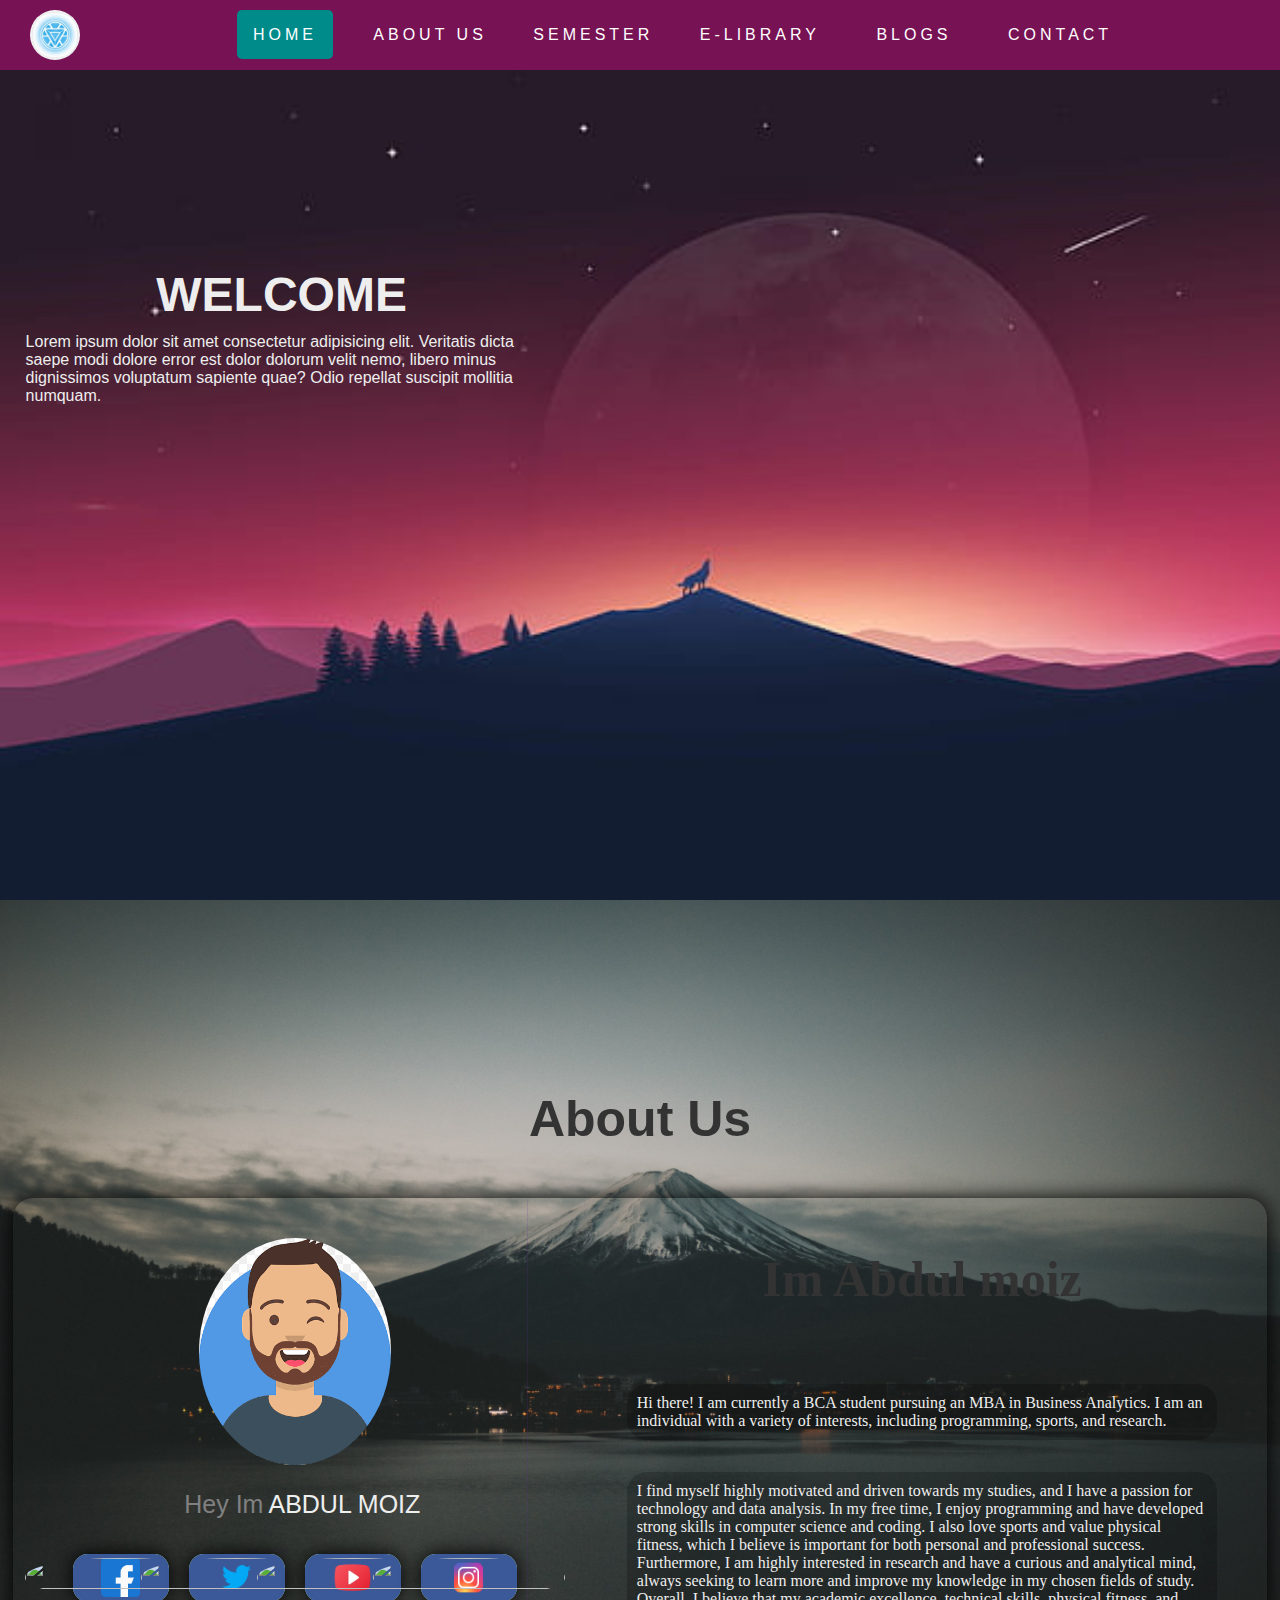
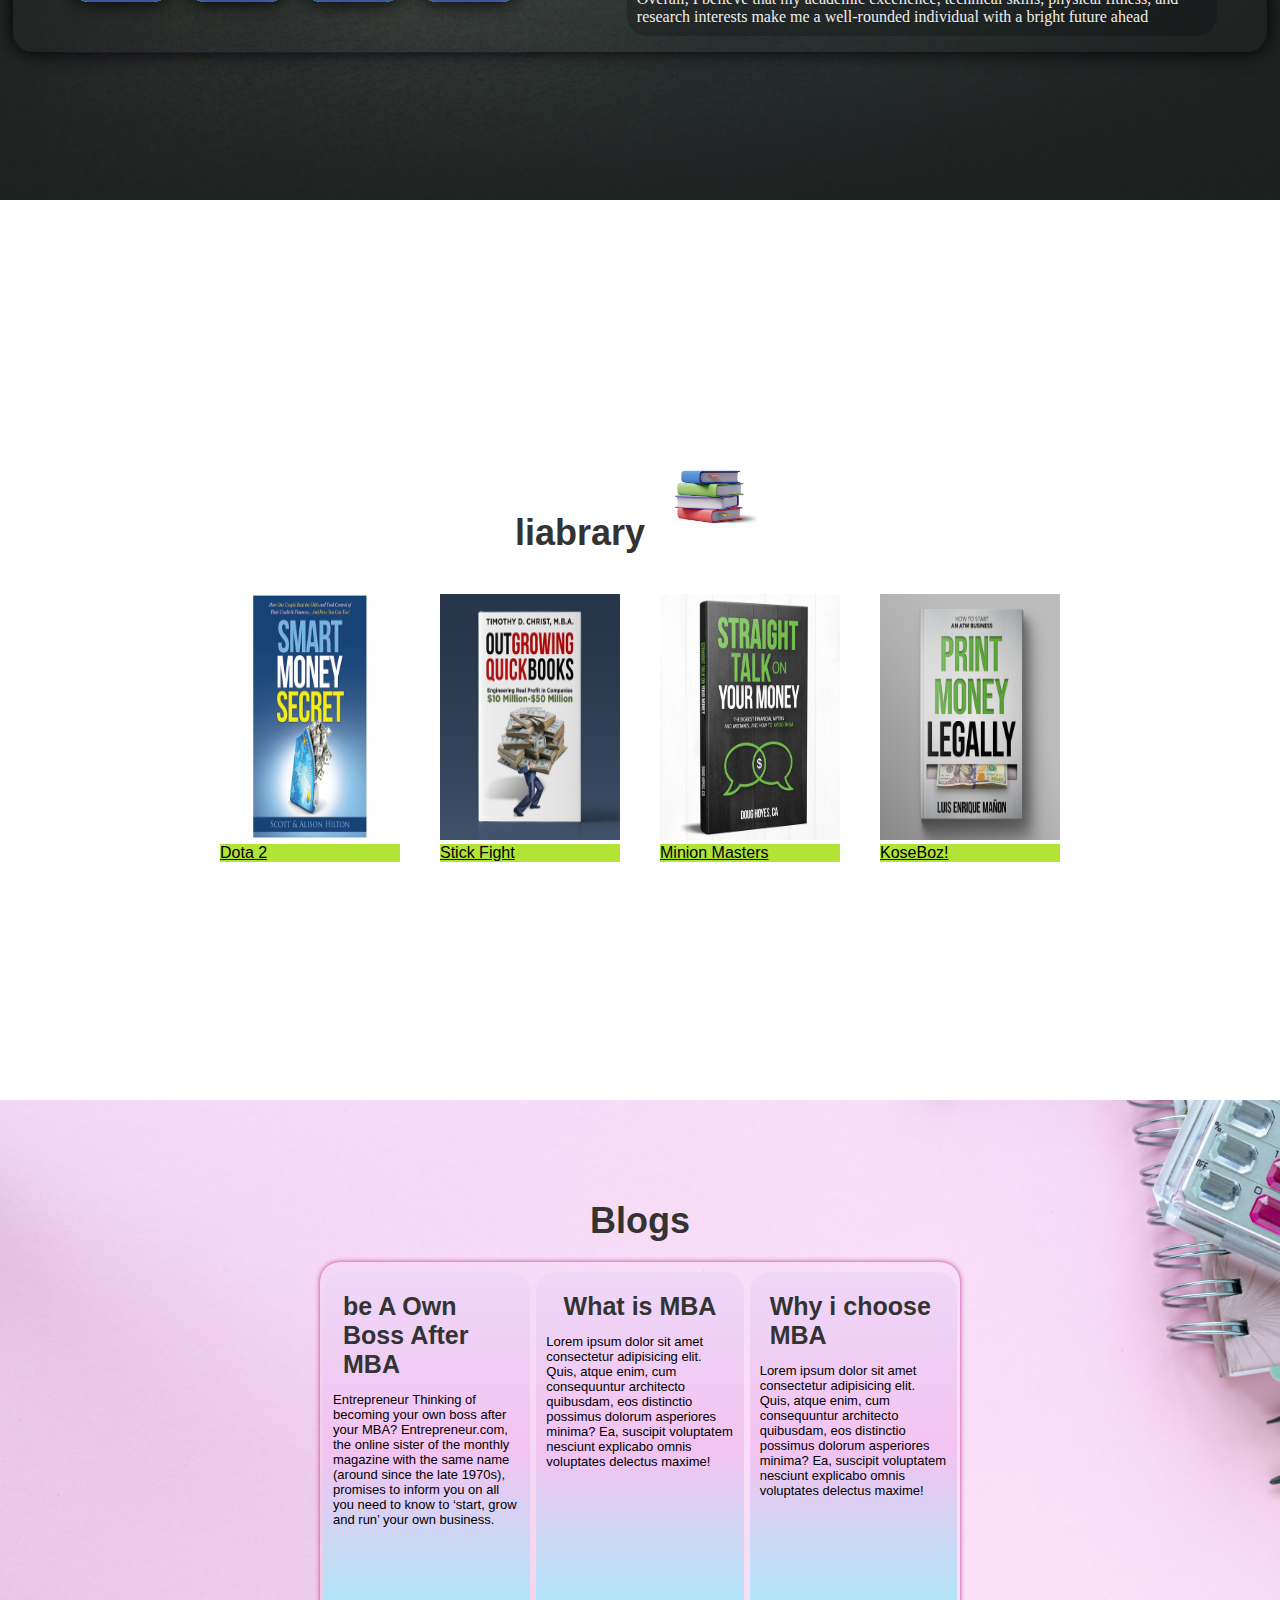
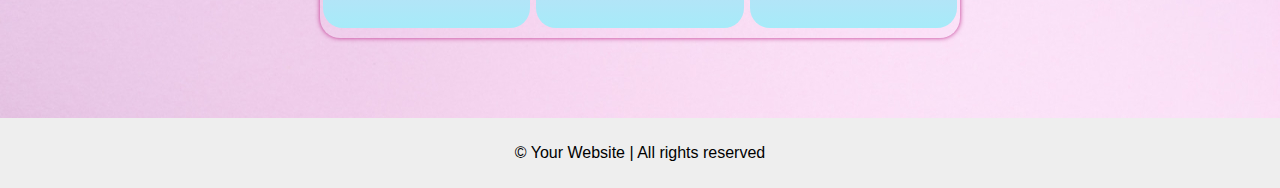
==== index.html @ bbe37904 "Update index.html" ====
<!DOCTYPE html>
<html>

<head>
    <title>Your Website</title>
    <link rel="stylesheet" type="text/css" href="style.css">
    <link rel="stylesheet" href="dropdown.css">
    <link rel="stylesheet" href="contact.css">
    <link rel="stylesheet" type="text/css" href="style.css">
    <!-- <link rel="stylesheet" href="liabrary.css"> -->
    <link href="https://cdn.jsdelivr.net/npm/bootstrap@5.3.0-alpha1/dist/css/bootstrap.min.css" rel="stylesheet"
        integrity="sha384-GLhlTQ8iRABdZLl6O3oVMWSktQOp6b7In1Zl3/Jr59b6EGGoI1aFkw7cmDA6j6gD" crossorigin="anonymous">
    <link rel="stylesheet" href="cards.css">
    <link rel="stylesheet" href="social-icon.css">
    <!-- <link rel="stylesheet" href="blog.css"> -->
</head>

<body>
    <header>
        <div class="logo"> <img src="photos/logo2.jpeg" alt="logo"></div>
        <nav>
            <ul>
                <li class="nav-item">
                    <a href="#home" class="dropbtn" style="background: darkcyan;">Home</a>
                </li>
                </li>
                <li class="nav-item">
                    <a href="#about" class="dropbtn">About us</a>
                </li>
                <div class="dropdown">
                    <a href="semester.html"><button class="dropbtn">Semester</button></a>
                    <div class="dropdown-content">
                        <a href="semester.html#sem-1">Semester 1</a>
                        <a href="semester.html#sem-2">Semester 2</a>
                        <a href="semester.html#sem-3">Semester 3</a>
                    </div>
                </div>

                </li>
                <li class="nav-item">
                    <a href="#my-library" class="dropbtn">E-Library</a>
                </li>
                <li class="nav-item">
                    <a href="#blog" class="dropbtn">Blogs</a>
                </li>
                <li class="nav-item">
                    <a href="contact.html" class="dropbtn">contact</a>
                </li>
            </ul>
        </nav>
    </header>
    <main>
        <section class="box" id="home">
            <div class="home-1">
                <h2>welcome</h2> Lorem ipsum dolor sit amet consectetur adipisicing elit. Veritatis dicta saepe
                modi dolore error est dolor dolorum velit nemo, libero minus dignissimos voluptatum sapiente quae? Odio
                repellat suscipit mollitia numquam.
            </div>
            <div class="home-2"></div>

        </section>
        <section class="box" id="about">
            <h2>About Us</h2>
            <!-- <p>Here you can add all your professional details.</p> -->
            <div class="about-container">
                <div class="about-box1"><img src="photos/user-pic.png" alt="" height="50%">
                    <p class="user-text"><span>Hey Im</span>abdul moiz</p>

                    <div class="icon-container">
                        <!-- social icon-box -->
                        <div class="icon-box">
                            <div class="icon-box-btn">
                                <a href="https://www.facebook.com/Abkingggggg" class="icon-box-1">my-id@123</a>
                                <div class="icon-box-2"><img class="icon i-1" src="facebook.png" height="80%" alt="">
                                </div>
                            </div>
                        </div>
                        <!-- social icon-box end-->

                        <!-- social icon-box -->
                        <div class="icon-box">
                            <div class="icon-box-btn">
                                <a href="" class="icon-box-1">my-id@123</a>
                                <div class="icon-box-2"><img class="icon i-2" src="facebook.png" height="80%" alt="">
                                </div>
                            </div>
                        </div>
                        <!-- social icon-box end-->

                        <!-- social icon-box -->
                        <div class="icon-box">
                            <div class="icon-box-btn">
                                <a href="" class="icon-box-1">my-id@123</a>
                                <div class="icon-box-2"><img class="icon i-3" src="facebook.png" height="80%" alt="">
                                </div>
                            </div>
                        </div>
                        <!-- social icon-box end-->

                        <!-- social icon-box -->
                        <div class="icon-box">
                            <div class="icon-box-btn">
                                <a href="https://instagram.com/ab_king6649?igshid=ZDdkNTZiNTM="
                                    class="icon-box-1">my-id@123</a>
                                <div class="icon-box-2"><img class="icon i-4" src="facebook.png" height="80%" alt="">
                                </div>
                            </div>
                        </div>
                        <!-- social icon-box end-->
                    </div>

                </div>

                <div class="about-box2">
                    <h2>Im Abdul moiz</h2>
                    <p>Hi there! I am currently a BCA student pursuing an MBA in Business Analytics. I am an individual
                        with a variety of interests, including programming, sports, and research. </p>
                    <p>I find myself highly
                        motivated and driven towards my studies, and I have a passion for technology and data analysis.
                        In my free time, I enjoy programming and have developed strong skills in computer science and
                        coding. I also love sports and value physical fitness, which I believe is important for both
                        personal and professional success. Furthermore, I am highly interested in research and have a
                        curious and analytical mind, always seeking to learn more and improve my knowledge in my chosen
                        fields of study. Overall, I believe that my academic excellence, technical skills, physical
                        fitness, and research interests make me a well-rounded individual with a bright future ahead</p>
                </div>
            </div>
        </section>

        <!-- <section class="box" id="semester"> -->
        <!-- <h2>Semester</h2> -->
        <!-- cards    -->
        <section id="my-library">

            <div class="wrapper-card">

                <h2><strong>liabrary<span><img src="photos/book-logo.png" alt="" height="100px"></span></strong></h2>

                <div class="cards">

                    <figure class="card">

                        <a href="http://"><img src="books/4.jpeg" />

                            <figcaption>Dota 2</figcaption>

                    </figure>
                    </a>
                    <figure class="card">

                        <a href="http://"><img src="books/3.jpeg" />

                            <figcaption>Stick Fight</figcaption>

                    </figure>
                    </a>
                    <figure class="card">

                        <a href="http://"><img src="books/5.jpeg" />

                            <figcaption>Minion Masters</figcaption>

                    </figure>
                    </a>
                    <figure class="card">

                        <a href="http://"><img src="books/6.jpeg" />

                            <figcaption>KoseBoz!</figcaption>

                    </figure>
                    </a>
                </div>
        </section>

        <!-- <h2><strong>What's new?</strong></h2>
  
    <div class="news">
  
      <figure class="article">
  
        <img src="https://www.linkpicture.com/q/news1_1.jpg" />
  
        <figcaption>
  
          <h3>New Item</h3>
  
          <p>
  
            In today’s update, two heads are better than one, and three heads are better than that, as the all-new Flockheart’s Gamble Arcana item for Ogre Magi makes its grand debut.
  
          </p>
  
        </figcaption>
  
      </figure>
  
      <figure class="article">
  
        <img src="https://www.linkpicture.com/q/news2.png" />
  
        <figcaption>
  
          <h3>Update</h3>
  
          <p>
  
            Just in time for Lunar New Year and the Rat’s time in the cyclical place of honor, the Treasure of Unbound Majesty is now available.
  
          </p>
  
        </figcaption>
  
      </figure>
  
    </div> -->

        <!-- </div> -->

        <!-- cards end   -->
        <!-- </section> -->



        <!--         
        <section class="box-2">
            <h2 id="book-page">---</h2>
            <h2>E-Library</h2>
            <P>Lorem ipsum dolor sit, amet consectetur adipisicing elit. Provident commodi veritatis nam quo optio
                explicabo alias nulla vitae suscipit exercitationem accusamus aperiam tempora, aliquid assumenda
                beatae
                a id mollitia at.</P>
            <div class="my-book-big-container">
                <div class="my-book-container">
                    <a class="my-book b-1 " class="book-dwnld"
                        href="http://collegecirculars.unipune.ac.in/sites/documents/Syllabus2022/MBA%202019%20Pattern%20Syllabus_Revised_10112022.pdf"></a>
                    <a class="my-book b-2 " class="book-dwnld"
                        href="http://exam.unipune.ac.in/Pages/PreviousQuestionPapers.html"></a>
                    <div class="my-book "><a class="book-dwnld">view </a>two</div>
                    <div class="my-book ">three</div>

                </div>
            </div>
        </section>-->
        <section id="blog">
            <h2 class="blog-heading">Blogs</h2>
    
                <!-- new blog start -->


                <div class="blog-box-cont">
                    <div class="blog-box">
                        <h2>be A Own Boss After MBA</h2>
                        <p> Entrepreneur Thinking of becoming your own boss after your MBA? Entrepreneur.com, the online
                            sister of
                            the monthly magazine with the same name (around since the late 1970s), promises to inform
                            you on all you
                            need to know to ‘start, grow and run’ your own business.
                            <span class="read-more"> The California-based publishing group focuses on SMEs all around
                                the world, and
                                its blog also includes contests, videos, and spin-offs of the stories published in the
                                magazine
                            </span>
                        </p>
                    </div>
                    <div class="blog-box"><h2>What is MBA</h2>
                        <p>Lorem ipsum dolor sit amet consectetur adipisicing elit. Quis, atque enim, cum consequuntur
                            architecto
                            quibusdam, eos distinctio possimus dolorum asperiores minima? Ea, suscipit voluptatem
                            nesciunt explicabo
                            omnis voluptates delectus maxime!</p>
                    </div>
                    <div class="blog-box">
                        <h2>Why i choose MBA</h2>
                        <p>Lorem ipsum dolor sit amet consectetur adipisicing elit. Quis, atque enim, cum consequuntur
                            architecto
                            quibusdam, eos distinctio possimus dolorum asperiores minima? Ea, suscipit voluptatem
                            nesciunt explicabo
                            omnis voluptates delectus maxime!</p>
                    </div>

                </div>
                <!-- new blog end -->
            </div>
            <!-- </div> -->
        </section>


    </main>

    <!-- contact page -->


    <!-- <div class="h-f-body">
        <hr>
        <form class="form">
            <h2>CONTACT US</h2>
            <p class="form-p" type="Name:"><input placeholder="Write your name here.."></input></p>
            <p class="form-p" type="Email:"><input placeholder="Let us know how to contact you back.."></input></p>
            <p class="form-p" type="Message:"><input placeholder="What would you like to tell us.."></input></p>
            <p class="form-p" type="Location:"><input placeholder="Mention your location "></input></p>

            <button>Send Message</button>
            <div>
                <span class="fa fa-phone"></span>001 1023 567
                <span class="fa fa-envelope-o"></span> contact@company.com
            </div> 
        </form>
    </div> -->


    <!-- contact page end  -->
    <footer>
        <p>&copy; Your Website | All rights reserved</p>
    </footer>

    <script src="https://cdn.jsdelivr.net/npm/bootstrap@5.3.0-alpha1/dist/js/bootstrap.bundle.min.js"
        integrity="sha384-w76AqPfDkMBDXo30jS1Sgez6pr3x5MlQ1ZAGC+nuZB+EYdgRZgiwxhTBTkF7CXvN"
        crossorigin="anonymous"></script>

    <script>

        var body = document.getElementsByTagName('header')[0];
        body.style.backgroundColor = '#771254';

        // trigger this function every time the user scrolls
        window.onscroll = function (event) {
            var scroll = window.pageYOffset;
            if (scroll < 300) {
                // light red-orange
                body.style.backgroundColor = '#771254';
            }
            else if (scroll >= 300 && scroll < 500) {
                // dark red-orange
                body.style.backgroundColor = '#952258';
            }
            // else if (scroll > 400) { 
            //     // dark yellow-orange
            //     body.style.backgroundColor = 'yellow'; }
            // }
            // else if (scroll >= 300 && scroll < 500) {
            // yellow
            // body.style.backgroundColor = 'yellow';
            // } else if (scroll >= 600 && scroll < 1200) {
            //     // blue
            //     body.style.backgroundColor = 'blue';
            // } else if (scroll >= 1200 && scroll < 1800) {
            //     // orange
            //     body.style.backgroundColor = 'orange';
            // } else if (scroll >= 1800 && scroll < 3000) {
            //     // red
            //     body.style.backgroundColor = 'red';
            // } 
            else {
                // purple
                body.style.backgroundColor = 'purple';
            }
        }
    </script>
</body>

</html>
---- style.css ----
*{
    /* background: rgb(38, 39, 52); */
    /* color: white; */
}
body {
	margin: 0;
	padding: 0;
	font-family: Arial, sans-serif;
}
html{
    scroll-behavior: smooth;
}

header {
    display: flex;
	/* background-color: rgb(76, 15, 117); */
	color: #fff;
	padding: 10px;
	position: fixed;
	top: 0;
	left: 0;
	right: 0;
    justify-content: center;
    align-items: center;
    height: auto;
    /* box-shadow: 0px 4px 5px rgb(76, 15, 117); */
    z-index: 10;
    
}
.logo{ 
/* padding-left: -90%; */
/* padding-right: 20%; */
   height: 50px;
   position: absolute;
   left: 30px;
   /* justify-self: center; */
   /* align-self: flex-start; */
   display: flex;
   /* border-radius: 100%; */
   /* border: #333 2px solid; */
}
.logo img{
    border-radius: 100%;
    border-radius: 50%;
    transition: .3s;
}
.logo img:hover{
    border-radius: 50%;
    /* border: 1px black solid; */
    box-shadow: 0 0 15px 2px rgb(119, 218, 251);    
}
nav{
    /* height: 50px; */
    margin-left: 85px;
}

nav ul {
	list-style: none;
	margin: 0;
	padding: 0;
}

nav ul li {
	display: inline-block;
	margin: 10px;
}

nav ul li a {
    text-transform: uppercase;
    /* word-spacing: 20px; */
    letter-spacing: 4px;
	color: #fff;
	text-decoration: none;
}
nav ul li a:hover{
   background-color: green; 
}
.dropdown-menu.show {
  display: flex;
  flex-direction: column;
}
.nav-link,.dropdown-toggle{
    background: #fff;
    background-color: #eee;
}
main {
	/* margin: 150px 10px; */
} 
#home{
    /* background:linear-gradient(rgb(76, 15, 117),white,white); */
    background-image: url("photos/bg-5.jpg");
    background-repeat: no-repeat;
    background-size:cover;
    color: #eee;
    display: grid;
    
}
#home h2{
    font-size: 300%;
    font-weight: bolder;
    font-family: 'Trebuchet MS', 'Lucida Sans Unicode', 'Lucida Grande', 'Lucida Sans', Arial, sans-serif;
    text-transform: uppercase;
    
    color: #eee;
    margin-bottom: 2%;
    margin-top: 20%;
}
.home-1,.home-2{
width: 40%;
margin: 2%;
}


section h2 {
	font-size: 36px;
	color: #333;
	margin-bottom: 20px;
    display: flex;
    justify-content: center;
}



.h-f-body{
    background: rgb(33, 117, 196);
    display: flex;
    height: 100vh;
    width: auto;
    align-items: center;
    align-content: center;
}

.box{
    height: 100vh;
    width: auto;
    display: flex;
    flex-direction: column;
    align-items: center;
    justify-content: center;
}
#my-library{
    display: flex;
    justify-content: center;
    align-items: center;
    width: 100%;
    height: 100vh;
    /* background-color: palegreen; */
   
}
.books-container{
    display: grid;
    border: 5px solid black;
  width: 50%;
  height: 50%;
}
.card-img-top{
height: 50px;
width: 50px;
}
.my-blog-container{
    display: grid;
    /* grid-template-columns: repeat(auto-fill,minmax(100px,1fr)); */
    grid-template-columns: 1fr 1fr;
}

#about{
    background: url("photos/bg-7.jpg");
 background-size: cover;
}
#about h2{
    font-size: 50px;
    margin-bottom: 50px;

}
.about-container{
    /* background: url("photos/bg-7.jpg"); */
    display: flex;
    /* border: 2px solid black; */
    /* height: 50vh; */
    width: 98%;
    border-radius: 20px;
    box-shadow: 0 0 20px black;
}
.about-box1,.about-box2{
    /* border: #3c0648 solid 2px; */
    margin: 0 50px;
    width: 90%;
    /* height: 100%; */
    justify-content: center;
    align-items: center;
    display: flex;
}
.about-box1{
    /* border: #3c0648 solid 2px; */
    width: 50%;
    /* height: 100%; */
    box-shadow: 1px 1px 1px -1px rebeccapurple;
    align-items: center;
    flex-direction: column;
}
.about-box1 p{
    color: #eee;
    text-transform: uppercase;
}
.about-box1 p span{
    text-transform: capitalize;
    color: grey;
}
.about-box2{
    flex-direction: column;
    color: #eee;

}
.about-box2 h2 , .about-box2 p{
    display: flex;
    justify-content: center;
    align-items: center;
    padding: 10px;
    font-family:Georgia, 'Times New Roman', Times, serif ;
}
.about-box2 p{
    background: rgb(0, 0, 0,.2);
    border-radius: 20px;
}
.about-box1 img{
    border-radius: 50%;
    /* height: 15rem; */
    width: 12rem; 
}
.wrapper-card{
    display: block;
}
.cards{
    display: flex;
}
/* .card img{
    height: 20rem;
} */


.user-text{
    font-size: 25px;
}


/* new blog start */        /* new blog start */    /* new blog start */


#blog{
    display: flex;
    /* justify-content: center; */
    align-items: center;
    /* border: 2px black solid;  */
    flex-direction: column;
    padding-bottom: 5rem;
    background: url("photos/bg-9.jpg");
    
}
.blog-heading{
    margin-top: 100px;
}
.blog-box-cont {
    display: flex;
    justify-content: center;
    width:50%;
    align-items: center;
    /* border: 2px solid black; */
    /* background-color: #a6ebf9; */
    border-radius: 20px;
    box-shadow: rgb(192, 49, 142) 0 0 5px;
}

.blog-box {

    padding: 10px;
    margin: 10px 3px;
    /* border: 2px black solid; */
    /* background; red; */
    width: 15rem;
    height: 21rem;
    transition: .5s;
    background: rgb(228, 188, 244);
    border-radius: 20px;
    background: linear-gradient(#eed8f8,#f3c3f1,#a6ebf9);
}
.blog-box:hover {
    width: 25rem;
    background: linear-gradient(#a6ebf9,#eed8f8,#f3c3f1);

}
.read-more {
    /* display: none; */
    transition: ease-in;
    transition-property:color,font-size, opacity;
    transition-duration: .5s , 0s;
    font-size: small;
    color: aliceblue;
    opacity: 0;
}



.blog-box:hover .read-more {
    display: inline-block;
    /* font-size: small; */
    color: black;
    opacity: 1;

}
.blog-box h2{
    margin: 10px;
    font-size: 25px;
    font-weight: 600;
}
.blog-box p{
    font-size:small;
}

/* new blog end */

footer {
	background-color: #eee;
	padding: 10px;
	text-align: center;
}
---- dropdown.css ----
/* Dropdown Button */
 .dropbtn {
    background-color: transparent;
    color: white;
    padding: 16px;
    font-size: 16px;
    border: none;
    border-radius: 5px;
    letter-spacing: 4px;
    text-transform: uppercase;
  }
  
  /* The container <div> - needed to position the dropdown content */
  .dropdown {
    position: relative;
    display: inline-block;
  }
  
  /* Dropdown Content (Hidden by Default) */
  .dropdown-content {
    display: none;
    position: absolute;
    background-color: #f1f1f1;
    min-width: 160px;
    box-shadow: 0px 8px 16px 0px rgba(0,0,0,0.2);
    z-index: 1;
  }
  
  /* Links inside the dropdown */
  .dropdown-content a {
    color: black;
    padding: 12px 16px;
    text-decoration: none;
    display: block;
  }
  
  /* Change color of dropdown links on hover */
  .dropdown-content a:hover {background-color: #ddd;}
  
  /* Show the dropdown menu on hover */
  .dropdown:hover .dropdown-content {display: block;}
  
  /* Change the background color of the dropdown button when the dropdown content is shown */
  .dropdown:hover .dropbtn {background-color: #3e8e41;}
---- contact.css ----
header{
    background-color: rgb(98, 65, 181);
}
.form-body {
    /* background: #59ABE3; */
    background: url("photos/bg-8.jpg");
    margin: 0;
    background-size: cover;
}


.form {
    display: flex;
    flex-direction: column;
    width: 60%;
    height: 500px;
    background: hsl(0, 0%, 90%,50%);
    border-radius: 8px;
    box-shadow: 0 0 40px -10px #000;
    margin: calc(50vh - 220px) auto;

    padding: 20px 30px;
    max-width: calc(100vw - 40px);
    box-sizing: border-box;
    font-family: 'Montserrat', sans-serif;
    position: static;
    /* align-items: center; */
    /* justify-content: center; */
    /* align-content: center; */
    margin: 10% auto;
}

.form-h2 {
    margin: 10px 0;
    padding-bottom: 10px;
    width: 180px;
    color: #78788c;
    border-bottom: 3px solid #78788c;
    justify-self: center;
    align-self: center;
}
.form p{
    margin: 0;
}

input {
    width: 100%;
    padding: 10px;
    box-sizing: border-box;
    background: none;
    outline: none;
    resize: none;
    border: 0;
    font-family: 'Montserrat', sans-serif;
    transition: all .3s;
    border-bottom: 2px solid #bebed2
}

input:focus {
    border-bottom: 2px solid #78788c
}

.form-p:before {
    content: attr(type);
    display: block;
    margin: 28px 0 0;
    font-size: 14px;
    color: #5a5a5a
}

.send-btn {
    float: right;
    padding: 8px 12px;
    margin: 8px 0 0;
    font-family: 'Montserrat', sans-serif;
    border: 2px solid #78788c;
    background: 0;
    color: #5a5a6e;
    cursor: pointer;
    transition: all .3s
}

.send-btn:hover {
    background: #78788c;
    color: #fff
}

.form-div {
    content: 'Hi';
    position: absolute;
    bottom: -15px;
    right: -20px;
    background: #50505a;
    color: #fff;
    width: 320px;
    padding: 16px 4px 16px 0;
    border-radius: 6px;
    font-size: 13px;
    box-shadow: 10px 10px 40px -14px #000;
   
}

span {
    margin: 0 5px 0 15px
}

.cnt-nav{
    margin: 10px; 
    border-radius: 0;
    animation: curve .6s;
}

@keyframes curve{
   0%{ border-radius: 0px; margin: 0;}
   20%{ border-radius: 10px;  margin: 2; }
   50%{ border-radius: 20px;  margin: 5; }
   80%{ border-radius: 30px;  margin: 8; }
   100%{ border-radius: 50px;  margin: 10;}
}
---- style.css ----
*{
    /* background: rgb(38, 39, 52); */
    /* color: white; */
}
body {
	margin: 0;
	padding: 0;
	font-family: Arial, sans-serif;
}
html{
    scroll-behavior: smooth;
}

header {
    display: flex;
	/* background-color: rgb(76, 15, 117); */
	color: #fff;
	padding: 10px;
	position: fixed;
	top: 0;
	left: 0;
	right: 0;
    justify-content: center;
    align-items: center;
    height: auto;
    /* box-shadow: 0px 4px 5px rgb(76, 15, 117); */
    z-index: 10;
    
}
.logo{ 
/* padding-left: -90%; */
/* padding-right: 20%; */
   height: 50px;
   position: absolute;
   left: 30px;
   /* justify-self: center; */
   /* align-self: flex-start; */
   display: flex;
   /* border-radius: 100%; */
   /* border: #333 2px solid; */
}
.logo img{
    border-radius: 100%;
    border-radius: 50%;
    transition: .3s;
}
.logo img:hover{
    border-radius: 50%;
    /* border: 1px black solid; */
    box-shadow: 0 0 15px 2px rgb(119, 218, 251);    
}
nav{
    /* height: 50px; */
    margin-left: 85px;
}

nav ul {
	list-style: none;
	margin: 0;
	padding: 0;
}

nav ul li {
	display: inline-block;
	margin: 10px;
}

nav ul li a {
    text-transform: uppercase;
    /* word-spacing: 20px; */
    letter-spacing: 4px;
	color: #fff;
	text-decoration: none;
}
nav ul li a:hover{
   background-color: green; 
}
.dropdown-menu.show {
  display: flex;
  flex-direction: column;
}
.nav-link,.dropdown-toggle{
    background: #fff;
    background-color: #eee;
}
main {
	/* margin: 150px 10px; */
} 
#home{
    /* background:linear-gradient(rgb(76, 15, 117),white,white); */
    background-image: url("photos/bg-5.jpg");
    background-repeat: no-repeat;
    background-size:cover;
    color: #eee;
    display: grid;
    
}
#home h2{
    font-size: 300%;
    font-weight: bolder;
    font-family: 'Trebuchet MS', 'Lucida Sans Unicode', 'Lucida Grande', 'Lucida Sans', Arial, sans-serif;
    text-transform: uppercase;
    
    color: #eee;
    margin-bottom: 2%;
    margin-top: 20%;
}
.home-1,.home-2{
width: 40%;
margin: 2%;
}


section h2 {
	font-size: 36px;
	color: #333;
	margin-bottom: 20px;
    display: flex;
    justify-content: center;
}



.h-f-body{
    background: rgb(33, 117, 196);
    display: flex;
    height: 100vh;
    width: auto;
    align-items: center;
    align-content: center;
}

.box{
    height: 100vh;
    width: auto;
    display: flex;
    flex-direction: column;
    align-items: center;
    justify-content: center;
}
#my-library{
    display: flex;
    justify-content: center;
    align-items: center;
    width: 100%;
    height: 100vh;
    /* background-color: palegreen; */
   
}
.books-container{
    display: grid;
    border: 5px solid black;
  width: 50%;
  height: 50%;
}
.card-img-top{
height: 50px;
width: 50px;
}
.my-blog-container{
    display: grid;
    /* grid-template-columns: repeat(auto-fill,minmax(100px,1fr)); */
    grid-template-columns: 1fr 1fr;
}

#about{
    background: url("photos/bg-7.jpg");
 background-size: cover;
}
#about h2{
    font-size: 50px;
    margin-bottom: 50px;

}
.about-container{
    /* background: url("photos/bg-7.jpg"); */
    display: flex;
    /* border: 2px solid black; */
    /* height: 50vh; */
    width: 98%;
    border-radius: 20px;
    box-shadow: 0 0 20px black;
}
.about-box1,.about-box2{
    /* border: #3c0648 solid 2px; */
    margin: 0 50px;
    width: 90%;
    /* height: 100%; */
    justify-content: center;
    align-items: center;
    display: flex;
}
.about-box1{
    /* border: #3c0648 solid 2px; */
    width: 50%;
    /* height: 100%; */
    box-shadow: 1px 1px 1px -1px rebeccapurple;
    align-items: center;
    flex-direction: column;
}
.about-box1 p{
    color: #eee;
    text-transform: uppercase;
}
.about-box1 p span{
    text-transform: capitalize;
    color: grey;
}
.about-box2{
    flex-direction: column;
    color: #eee;

}
.about-box2 h2 , .about-box2 p{
    display: flex;
    justify-content: center;
    align-items: center;
    padding: 10px;
    font-family:Georgia, 'Times New Roman', Times, serif ;
}
.about-box2 p{
    background: rgb(0, 0, 0,.2);
    border-radius: 20px;
}
.about-box1 img{
    border-radius: 50%;
    /* height: 15rem; */
    width: 12rem; 
}
.wrapper-card{
    display: block;
}
.cards{
    display: flex;
}
/* .card img{
    height: 20rem;
} */


.user-text{
    font-size: 25px;
}


/* new blog start */        /* new blog start */    /* new blog start */


#blog{
    display: flex;
    /* justify-content: center; */
    align-items: center;
    /* border: 2px black solid;  */
    flex-direction: column;
    padding-bottom: 5rem;
    background: url("photos/bg-9.jpg");
    
}
.blog-heading{
    margin-top: 100px;
}
.blog-box-cont {
    display: flex;
    justify-content: center;
    width:50%;
    align-items: center;
    /* border: 2px solid black; */
    /* background-color: #a6ebf9; */
    border-radius: 20px;
    box-shadow: rgb(192, 49, 142) 0 0 5px;
}

.blog-box {

    padding: 10px;
    margin: 10px 3px;
    /* border: 2px black solid; */
    /* background; red; */
    width: 15rem;
    height: 21rem;
    transition: .5s;
    background: rgb(228, 188, 244);
    border-radius: 20px;
    background: linear-gradient(#eed8f8,#f3c3f1,#a6ebf9);
}
.blog-box:hover {
    width: 25rem;
    background: linear-gradient(#a6ebf9,#eed8f8,#f3c3f1);

}
.read-more {
    /* display: none; */
    transition: ease-in;
    transition-property:color,font-size, opacity;
    transition-duration: .5s , 0s;
    font-size: small;
    color: aliceblue;
    opacity: 0;
}



.blog-box:hover .read-more {
    display: inline-block;
    /* font-size: small; */
    color: black;
    opacity: 1;

}
.blog-box h2{
    margin: 10px;
    font-size: 25px;
    font-weight: 600;
}
.blog-box p{
    font-size:small;
}

/* new blog end */

footer {
	background-color: #eee;
	padding: 10px;
	text-align: center;
}
---- cards.css ----
.card {
    @extends: .rel;
    margin: 20px;
    width: 180px;
    height: 270px;
    overflow: hidden;
    box-shadow: 0 5px 10px rgba(#000, .8);
    transform-origin: center top;
    transform-style: preserve-3d;
    transform: translateZ(0);
    /* transition: .3s; */
}


figcaption {
    opacity: 1;
    /* transform: none; */
    /* height: 2px; */
    background-color: #b2e337;
    color: #000;
    bottom: 0;
    position: relative;
}

h3 {
    color: #3792e3;
    font-size: 16px;
    margin-bottom: 0;
    font-weight: bold;
}
.card{
        @extends: .rel;
        margin: 20px;
        width: 180px;
        height: 270px;
        overflow: hidden;
        box-shadow: 0 5px 10px rgba( #000, .8 );
        transform-origin: center top;
        transform-style: preserve-3d;
        transform :translateZ( 0 );
        transition: .3s;
        display: grid;
}
        .card img{
            width: 100%;
            min-height: 91%;
            background-size: 100px;
        }
        .card:hover{
            width: 185px;
            min-height: 91%;
            transform: translateY(-10px);
            box-shadow: #000 0 10px 15px 1px;
        }

        .cards{
            display: flex;
            flex-wrap: wrap;
            transition:flex 2s ease-in-out;
            justify-content: center;
        }
.wrapper-card{
    flex-direction: column;
    display: flex;
    justify-content: center;

}
.wrapper-card h2{
    justify-content: center;
    display: flex;
}
---- social-icon.css ----
.icon-box {
    margin: 10px;
    border-radius: 20px;
    /* border: red 2px solid; */
    display: flex;
    flex-direction: row;
    justify-content: center;
    align-items: center;
}

.icon-box-btn {
    position: relative;
    /* border: 2px orange solid; */
    width: 6rem;
    height: 3rem;
    /* background: orange; */
    z-index: 1;

}

.icon-box-1 {
    position: absolute;
    /* border: 2px yellowgreen solid; */
    background: rgb(187, 239, 165);
    height: 3rem;
    width: 6rem;
    /* z-index: 10; */
    color: rgb(0, 0, 0);
    box-shadow: 0px 0 20px black;
    text-align: center;
    text-decoration-color: rgb(244, 251, 255);
}

.icon-box-2 {
    display: flex;
    border-radius: 2px;
    position: absolute;
    height: 3rem;
    width: 6rem;
    /* border: 2px purple solid; */
    background: #3b5998;
    transition:.3s;
    justify-content: center;
    align-items: center;
    
}
.icon-box-2 img{
    /* background: url("photos/twitter.png");
    background-size: contain;
    background-repeat: no-repeat;
    background-position: center;
    transition: ease-in-out .5s; */

}

.icon-box-btn:hover .icon-box-2 {
    /* transform: skewY(20deg); */
    transform:
        translate(0%, 100%) rotate(50deg);
    border-radius: 15px;
    /* background: black; */
    /* display: none; */
   
}

.icon-container{
    display: flex;
}

.icon-box-1, .icon-box-2{
    border-radius: 15px;
}

.i-1{
    background: url("photos/facebook.png");
    background-size: contain;
    background-repeat: no-repeat;
    background-position: center;
    transition: ease-in-out .5s;
   
}

.i-2{
    background: url("photos/twitter.png");
    background-size: contain;
    background-repeat: no-repeat;
    background-position: center;
    transition: ease-in-out .5s;
   
}

.i-3{
    background: url("photos/youtube.png");
    background-size: contain;
    background-repeat: no-repeat;
    background-position: center;
    transition: ease-in-out .5s;
   
}

.i-4{
    background: url("photos/insta.png");
    background-size: contain;
    background-repeat: no-repeat;
    background-position: center;
    transition: ease-in-out .5s;
   
}
---- blog.css ----
#blog{
    display: flex;
    justify-content: center;
    align-items: center;
    /* border: 2px black solid;  */
    flex-direction: column;
}
.blog-box-cont {
    display: flex;
    justify-content: center;
    width:90rem;
    align-items: center;
    /* border: 2px solid black; */
    background-color: whitesmoke;
}

.blog-box {

    padding: 10px;
    margin: 10px 3px;
    /* border: 2px black solid; */
    /* background; red; */
    width: 15rem;
    height: 20rem;
    transition: .5s;
    background: rgb(228, 188, 244);
    border-radius: 20px;
    background: linear-gradient(#eed8f8,#f3c3f1,#a6ebf9);
}

.read-more {
    /* display: none; */
    transition: ease-in;
    transition-property:color,font-size, opacity;
    transition-delay: .5s , 0s;
    font-size: 5px;
    color: aliceblue;
    opacity: 0;
}

.blog-box:hover {
    width: 20rem;
    background: linear-gradient(#a6ebf9,#eed8f8,#f3c3f1);

}

.blog-box:hover .read-more {
    display: inline-block;
    font-size: 15px;
    color: black;
    opacity: 1;

}
.blog-box h2{
    font-size-adjust: 25px;
    font-weight: 600;
}
.blog-box p{
    font-size-adjust: 10px;
}
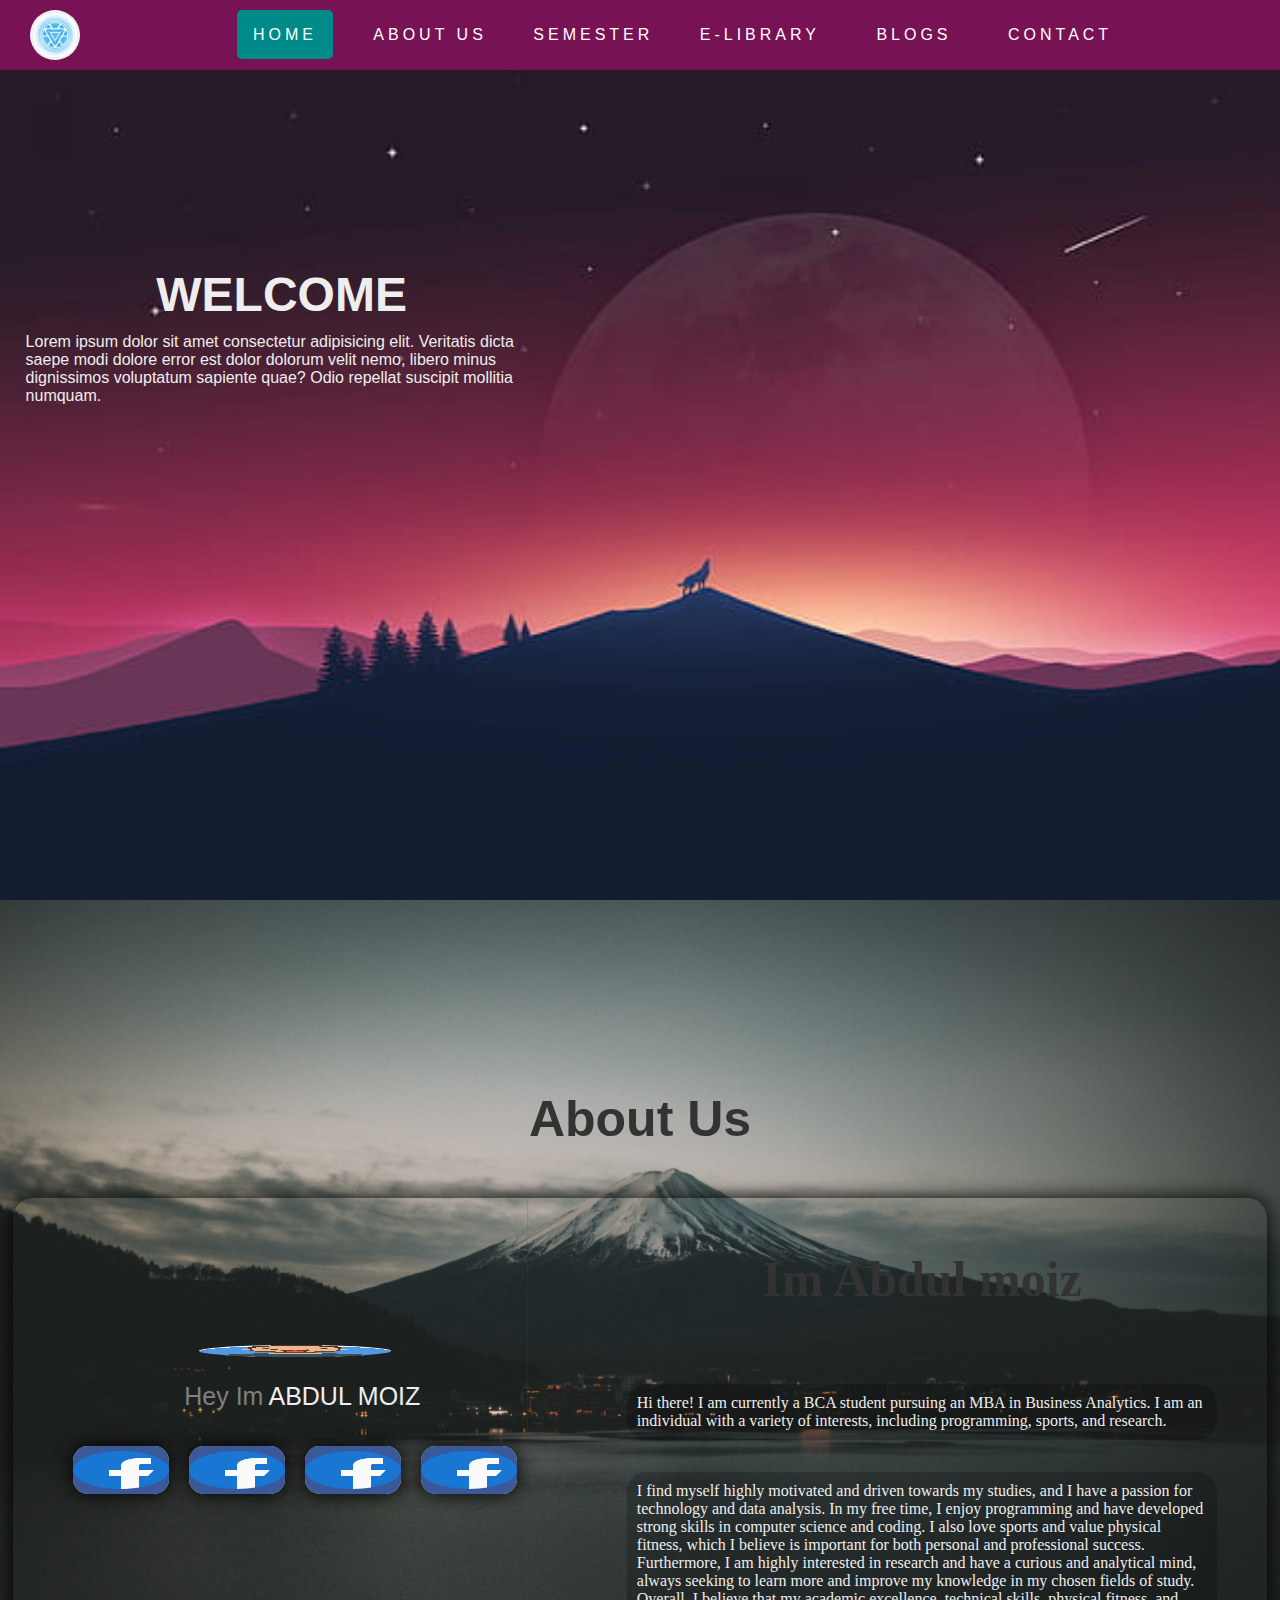
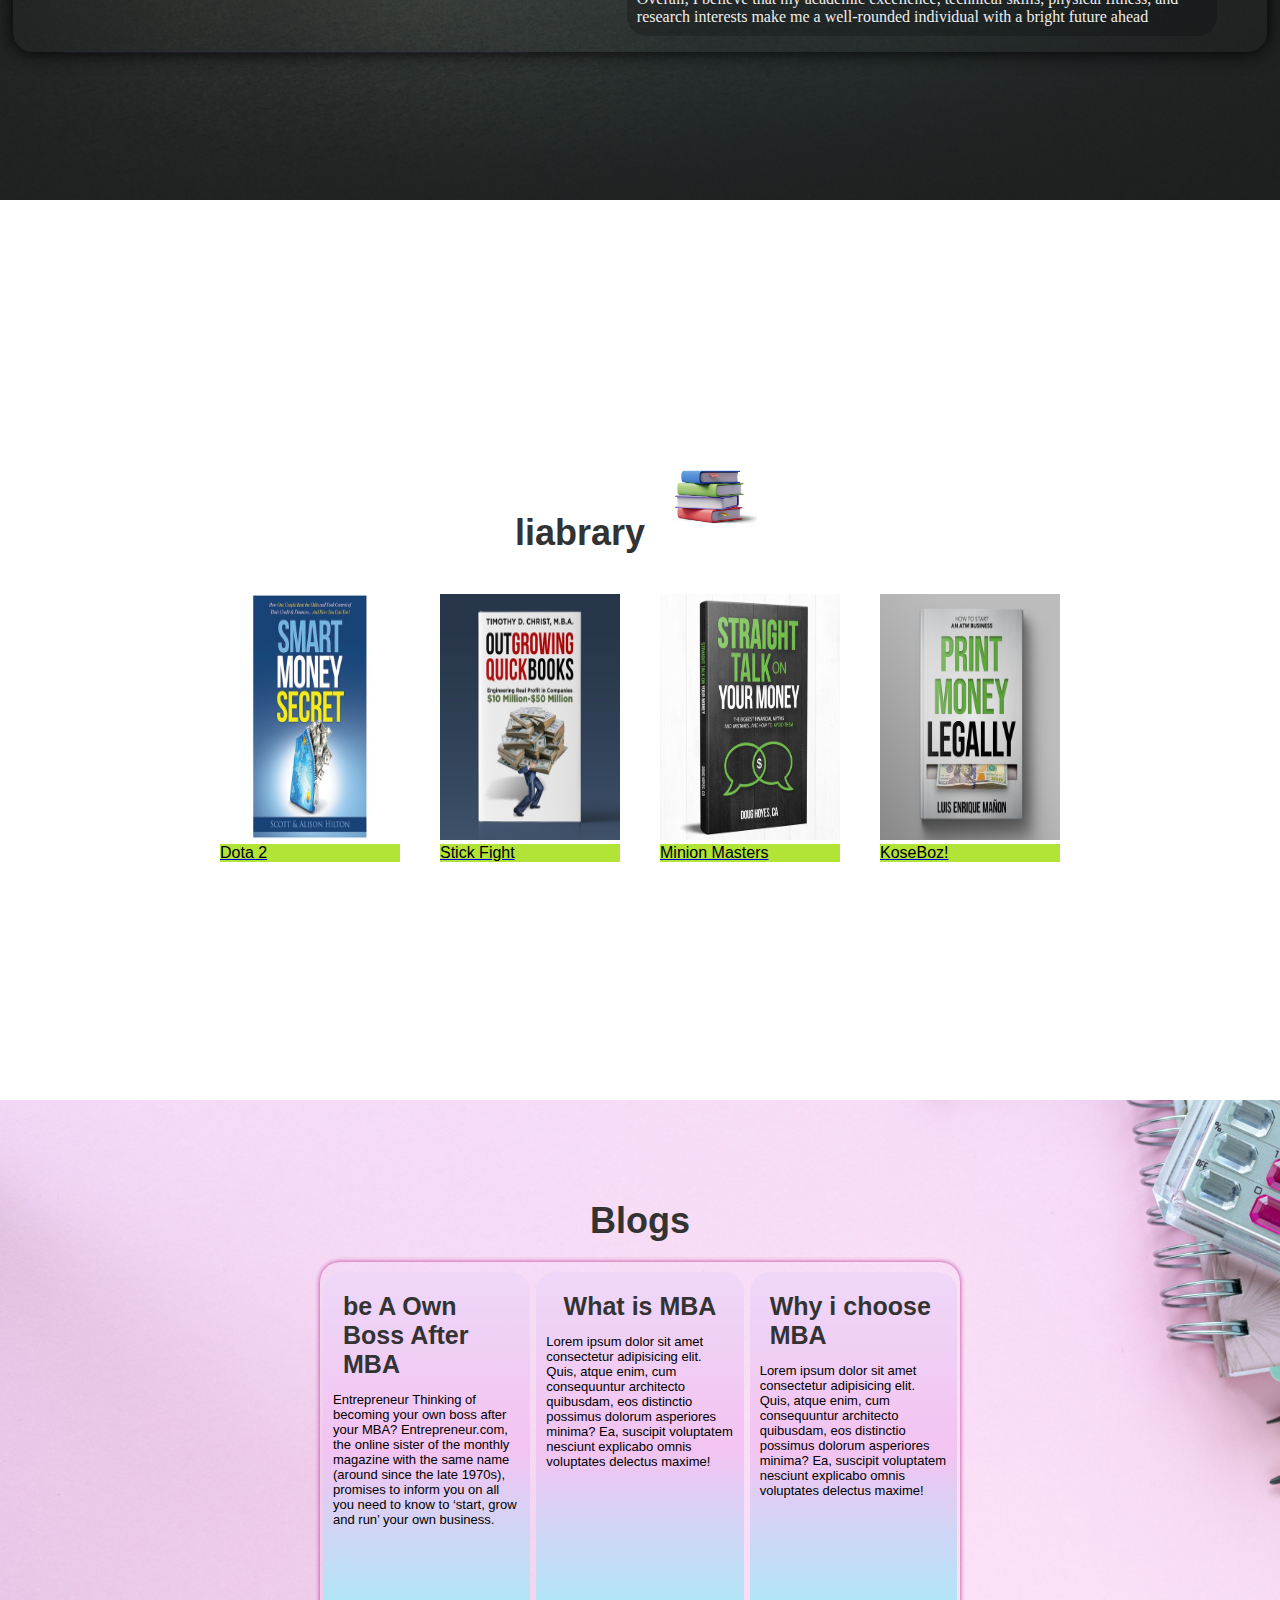
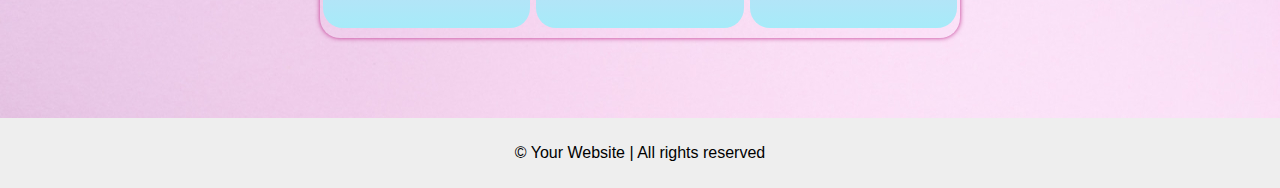
==== commit 426b1bfb: "Update index.html" ====
--- a/index.html
+++ b/index.html
@@ -63,7 +63,7 @@
             <h2>About Us</h2>
             <!-- <p>Here you can add all your professional details.</p> -->
             <div class="about-container">
-                <div class="about-box1"><img src="photos/user-pic.png" alt="" height="50%">
+                <div class="about-box1"><img src="photos/user-pic.png" alt="" height="12rem">
                     <p class="user-text"><span>Hey Im</span>abdul moiz</p>
 
                     <div class="icon-container">
@@ -71,7 +71,7 @@
                         <div class="icon-box">
                             <div class="icon-box-btn">
                                 <a href="https://www.facebook.com/Abkingggggg" class="icon-box-1">my-id@123</a>
-                                <div class="icon-box-2"><img class="icon i-1" src="facebook.png" height="80%" alt="">
+                                <div class="icon-box-2"><img class="icon i-1" src="photos/facebook.png" height="80%" alt="">
                                 </div>
                             </div>
                         </div>
@@ -81,7 +81,7 @@
                         <div class="icon-box">
                             <div class="icon-box-btn">
                                 <a href="" class="icon-box-1">my-id@123</a>
-                                <div class="icon-box-2"><img class="icon i-2" src="facebook.png" height="80%" alt="">
+                                <div class="icon-box-2"><img class="icon i-2" src="photos/facebook.png" height="80%" alt="">
                                 </div>
                             </div>
                         </div>
@@ -91,7 +91,7 @@
                         <div class="icon-box">
                             <div class="icon-box-btn">
                                 <a href="" class="icon-box-1">my-id@123</a>
-                                <div class="icon-box-2"><img class="icon i-3" src="facebook.png" height="80%" alt="">
+                                <div class="icon-box-2"><img class="icon i-3" src="photos/facebook.png" height="80%" alt="">
                                 </div>
                             </div>
                         </div>
@@ -102,7 +102,7 @@
                             <div class="icon-box-btn">
                                 <a href="https://instagram.com/ab_king6649?igshid=ZDdkNTZiNTM="
                                     class="icon-box-1">my-id@123</a>
-                                <div class="icon-box-2"><img class="icon i-4" src="facebook.png" height="80%" alt="">
+                                <div class="icon-box-2"><img class="icon i-4" src="photos/facebook.png" height="80%" alt="">
                                 </div>
                             </div>
                         </div>
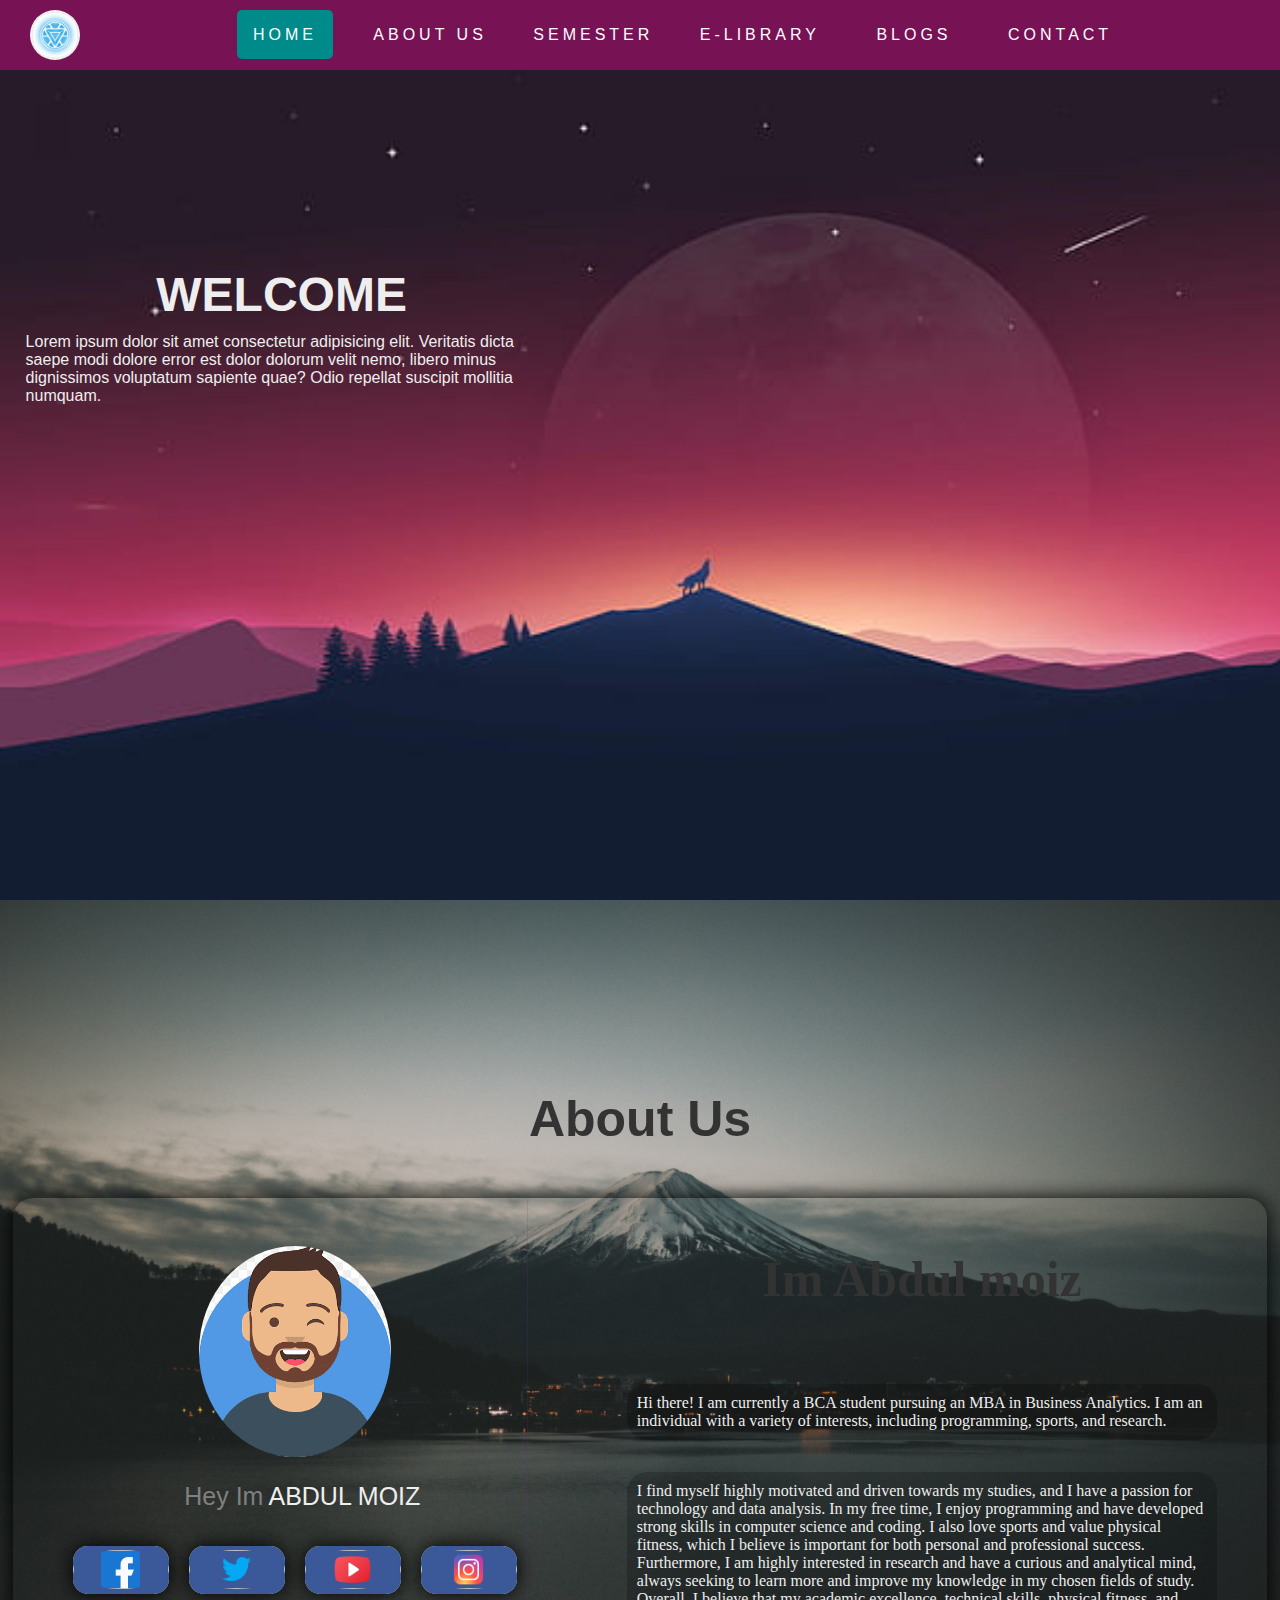
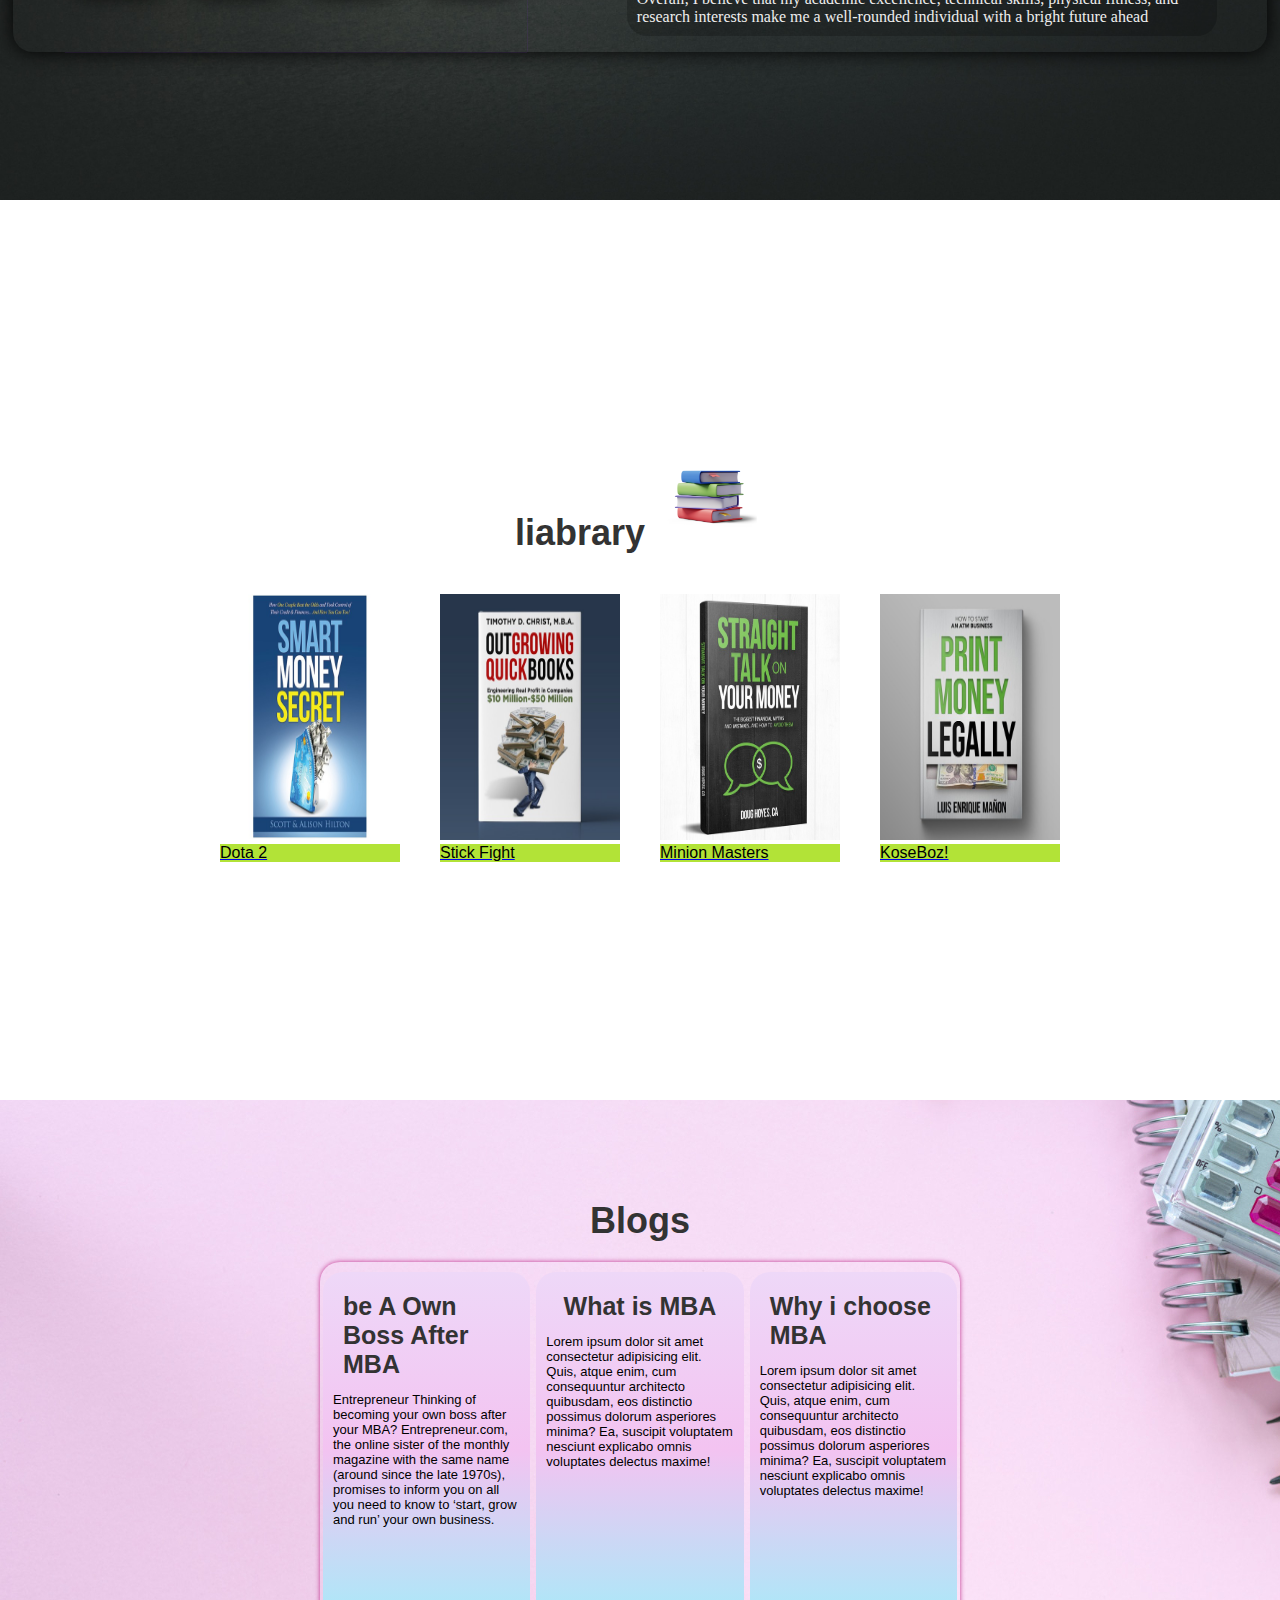
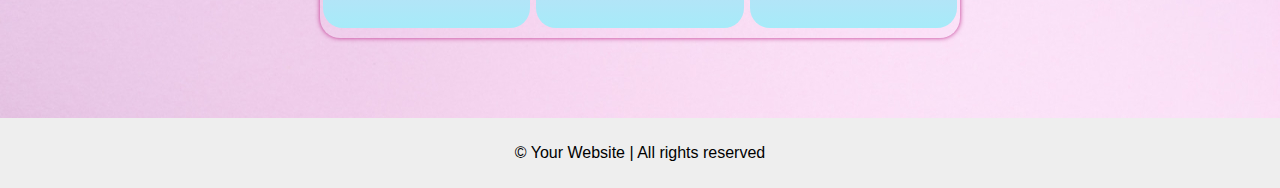
==== commit d5dfaf5a: "Update index.html" ====
--- a/index.html
+++ b/index.html
@@ -63,7 +63,7 @@
             <h2>About Us</h2>
             <!-- <p>Here you can add all your professional details.</p> -->
             <div class="about-container">
-                <div class="about-box1"><img src="photos/user-pic.png" alt="" height="12rem">
+                <div class="about-box1"><img src="photos/user-pic.png" alt="" >
                     <p class="user-text"><span>Hey Im</span>abdul moiz</p>
 
                     <div class="icon-container">
@@ -71,7 +71,7 @@
                         <div class="icon-box">
                             <div class="icon-box-btn">
                                 <a href="https://www.facebook.com/Abkingggggg" class="icon-box-1">my-id@123</a>
-                                <div class="icon-box-2"><img class="icon i-1" src="photos/facebook.png" height="80%" alt="">
+                                <div class="icon-box-2"><img class="icon i-1"  height="80%" alt="">
                                 </div>
                             </div>
                         </div>
@@ -81,7 +81,7 @@
                         <div class="icon-box">
                             <div class="icon-box-btn">
                                 <a href="" class="icon-box-1">my-id@123</a>
-                                <div class="icon-box-2"><img class="icon i-2" src="photos/facebook.png" height="80%" alt="">
+                                <div class="icon-box-2"><img class="icon i-2"  height="80%" alt="">
                                 </div>
                             </div>
                         </div>
@@ -91,7 +91,7 @@
                         <div class="icon-box">
                             <div class="icon-box-btn">
                                 <a href="" class="icon-box-1">my-id@123</a>
-                                <div class="icon-box-2"><img class="icon i-3" src="photos/facebook.png" height="80%" alt="">
+                                <div class="icon-box-2"><img class="icon i-3"  height="80%" alt="">
                                 </div>
                             </div>
                         </div>
@@ -102,7 +102,7 @@
                             <div class="icon-box-btn">
                                 <a href="https://instagram.com/ab_king6649?igshid=ZDdkNTZiNTM="
                                     class="icon-box-1">my-id@123</a>
-                                <div class="icon-box-2"><img class="icon i-4" src="photos/facebook.png" height="80%" alt="">
+                                <div class="icon-box-2"><img class="icon i-4"  height="80%" alt="">
                                 </div>
                             </div>
                         </div>
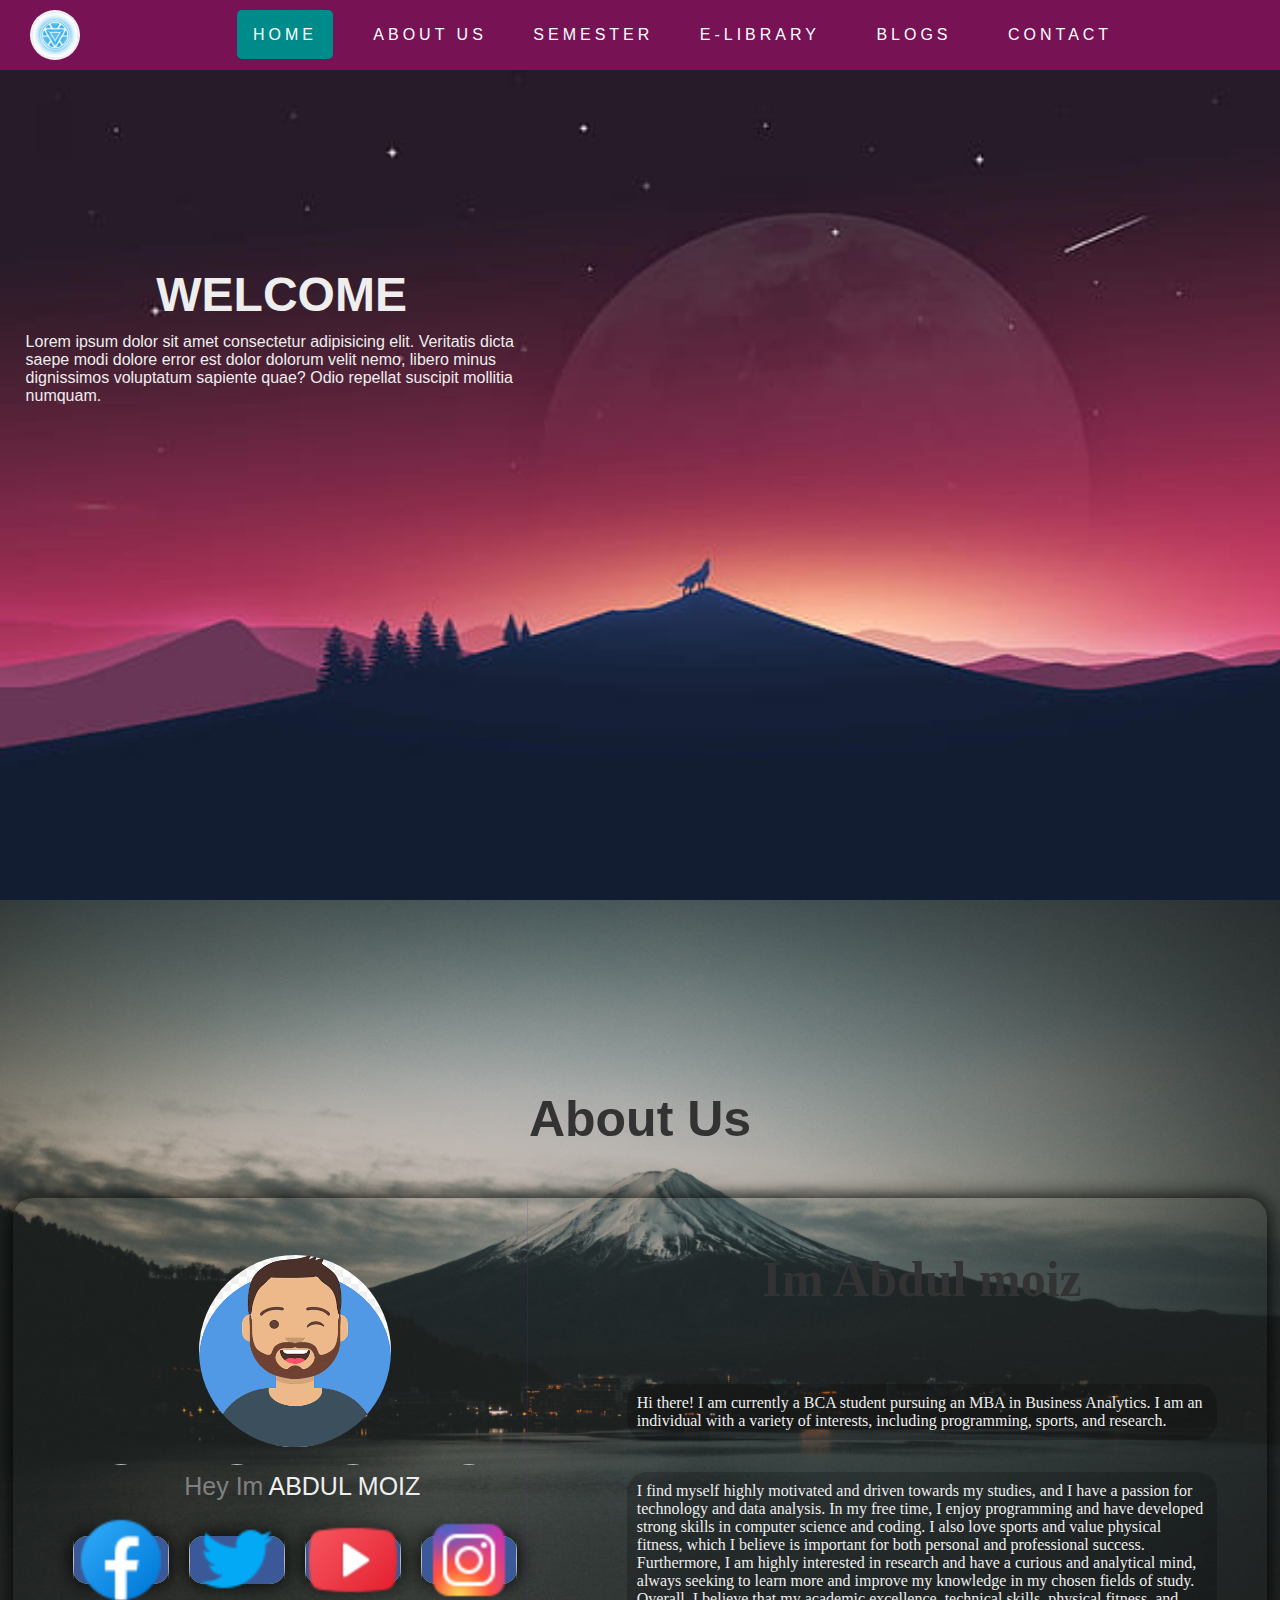
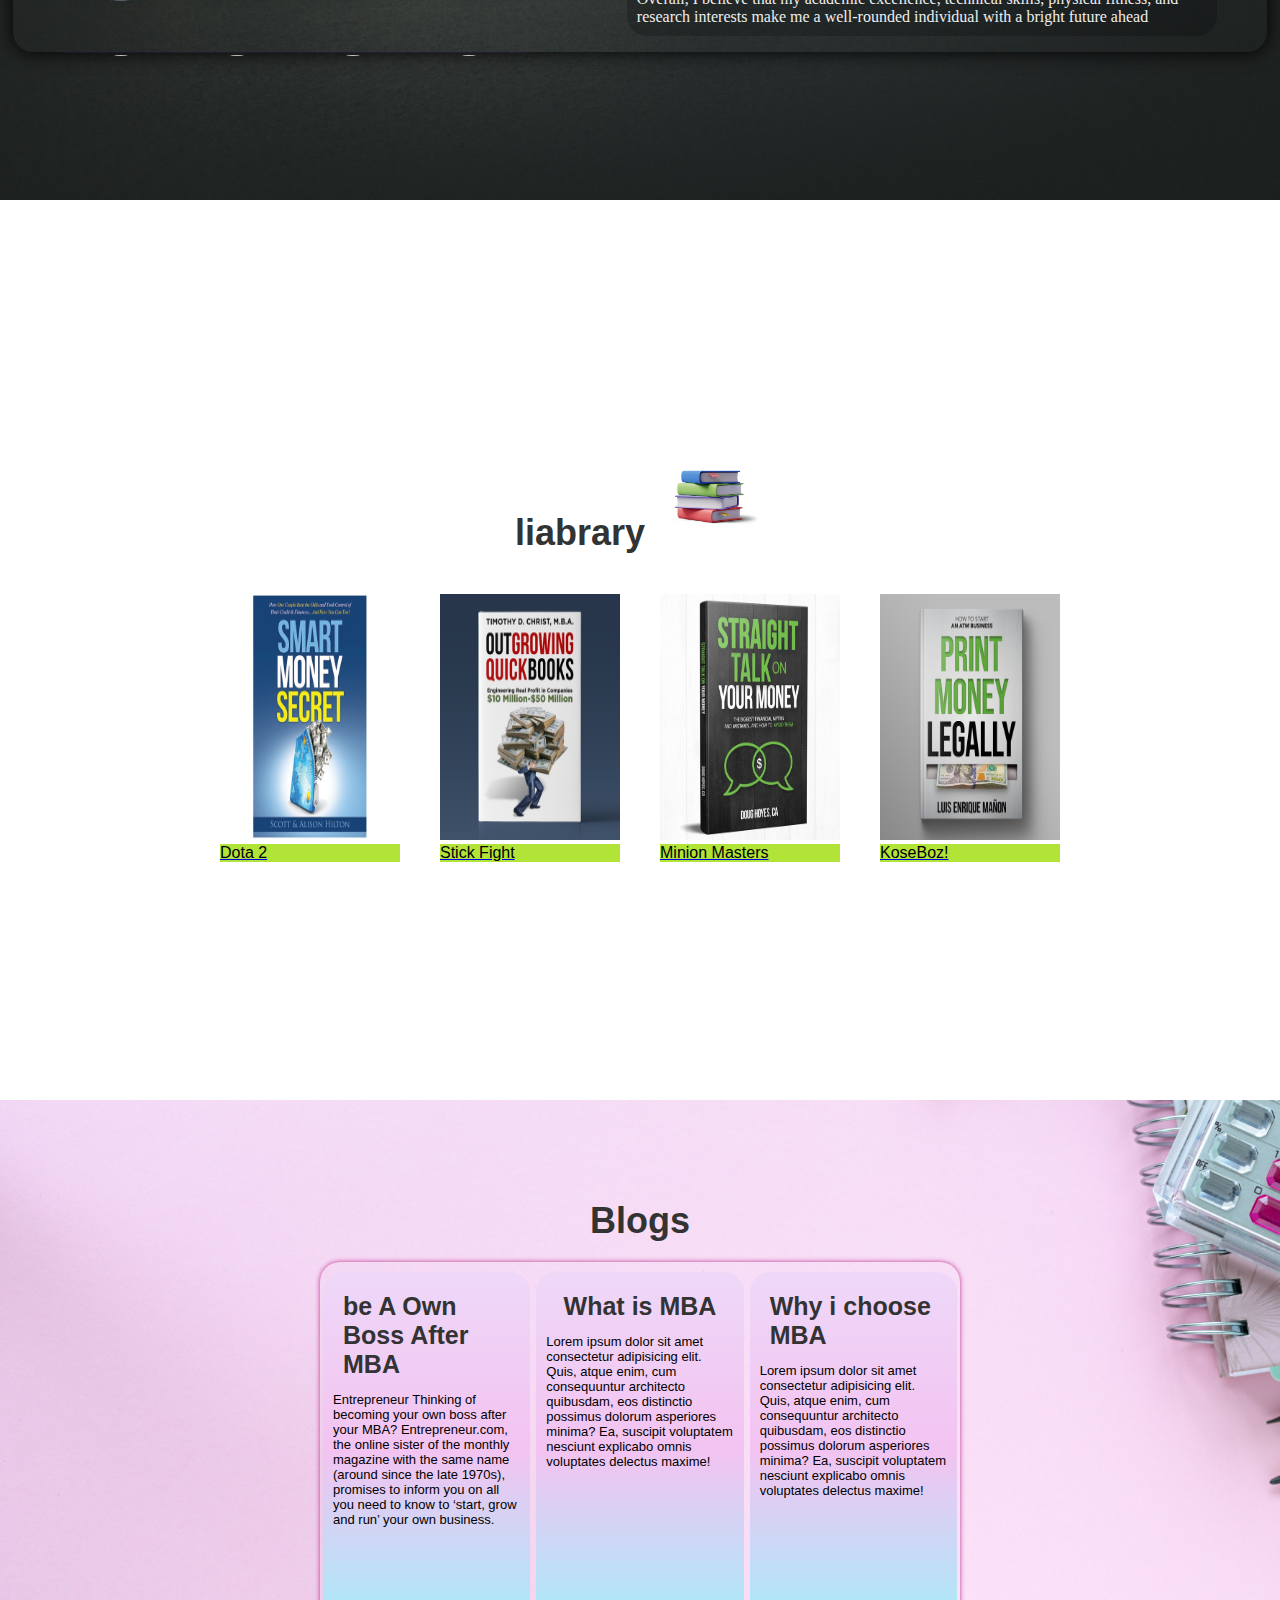
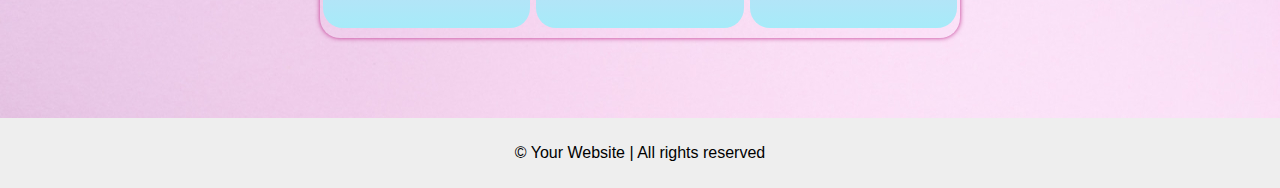
==== commit b5a79114: "Update index.html" ====
--- a/index.html
+++ b/index.html
@@ -71,7 +71,7 @@
                         <div class="icon-box">
                             <div class="icon-box-btn">
                                 <a href="https://www.facebook.com/Abkingggggg" class="icon-box-1">my-id@123</a>
-                                <div class="icon-box-2"><img class="icon i-1"  height="80%" alt="">
+                                <div class="icon-box-2"><img class="icon i-1"  alt="">
                                 </div>
                             </div>
                         </div>
@@ -81,7 +81,7 @@
                         <div class="icon-box">
                             <div class="icon-box-btn">
                                 <a href="" class="icon-box-1">my-id@123</a>
-                                <div class="icon-box-2"><img class="icon i-2"  height="80%" alt="">
+                                <div class="icon-box-2"><img class="icon i-2" alt="">
                                 </div>
                             </div>
                         </div>
@@ -91,7 +91,7 @@
                         <div class="icon-box">
                             <div class="icon-box-btn">
                                 <a href="" class="icon-box-1">my-id@123</a>
-                                <div class="icon-box-2"><img class="icon i-3"  height="80%" alt="">
+                                <div class="icon-box-2"><img class="icon i-3" alt="">
                                 </div>
                             </div>
                         </div>
@@ -102,7 +102,7 @@
                             <div class="icon-box-btn">
                                 <a href="https://instagram.com/ab_king6649?igshid=ZDdkNTZiNTM="
                                     class="icon-box-1">my-id@123</a>
-                                <div class="icon-box-2"><img class="icon i-4"  height="80%" alt="">
+                                <div class="icon-box-2"><img class="icon i-4" alt="">
                                 </div>
                             </div>
                         </div>
--- a/style.css
+++ b/style.css
@@ -224,7 +224,7 @@
 }
 .about-box1 img{
     border-radius: 50%;
-    /* height: 15rem; */
+    height: 12rem;
     width: 12rem; 
 }
 .wrapper-card{
@@ -271,7 +271,7 @@
 }
 
 .blog-box {
-
+    overflow: hidden ;
     padding: 10px;
     margin: 10px 3px;
     /* border: 2px black solid; */
@@ -322,4 +322,4 @@
 	background-color: #eee;
 	padding: 10px;
 	text-align: center;
-}+}
--- a/style.css
+++ b/style.css
@@ -224,7 +224,7 @@
 }
 .about-box1 img{
     border-radius: 50%;
-    /* height: 15rem; */
+    height: 12rem;
     width: 12rem; 
 }
 .wrapper-card{
@@ -271,7 +271,7 @@
 }
 
 .blog-box {
-
+    overflow: hidden ;
     padding: 10px;
     margin: 10px 3px;
     /* border: 2px black solid; */
@@ -322,4 +322,4 @@
 	background-color: #eee;
 	padding: 10px;
 	text-align: center;
-}+}
--- a/social-icon.css
+++ b/social-icon.css
@@ -105,4 +105,8 @@
     background-position: center;
     transition: ease-in-out .5s;
    
-}+}
+
+.icon{
+    Height:100%;
+}
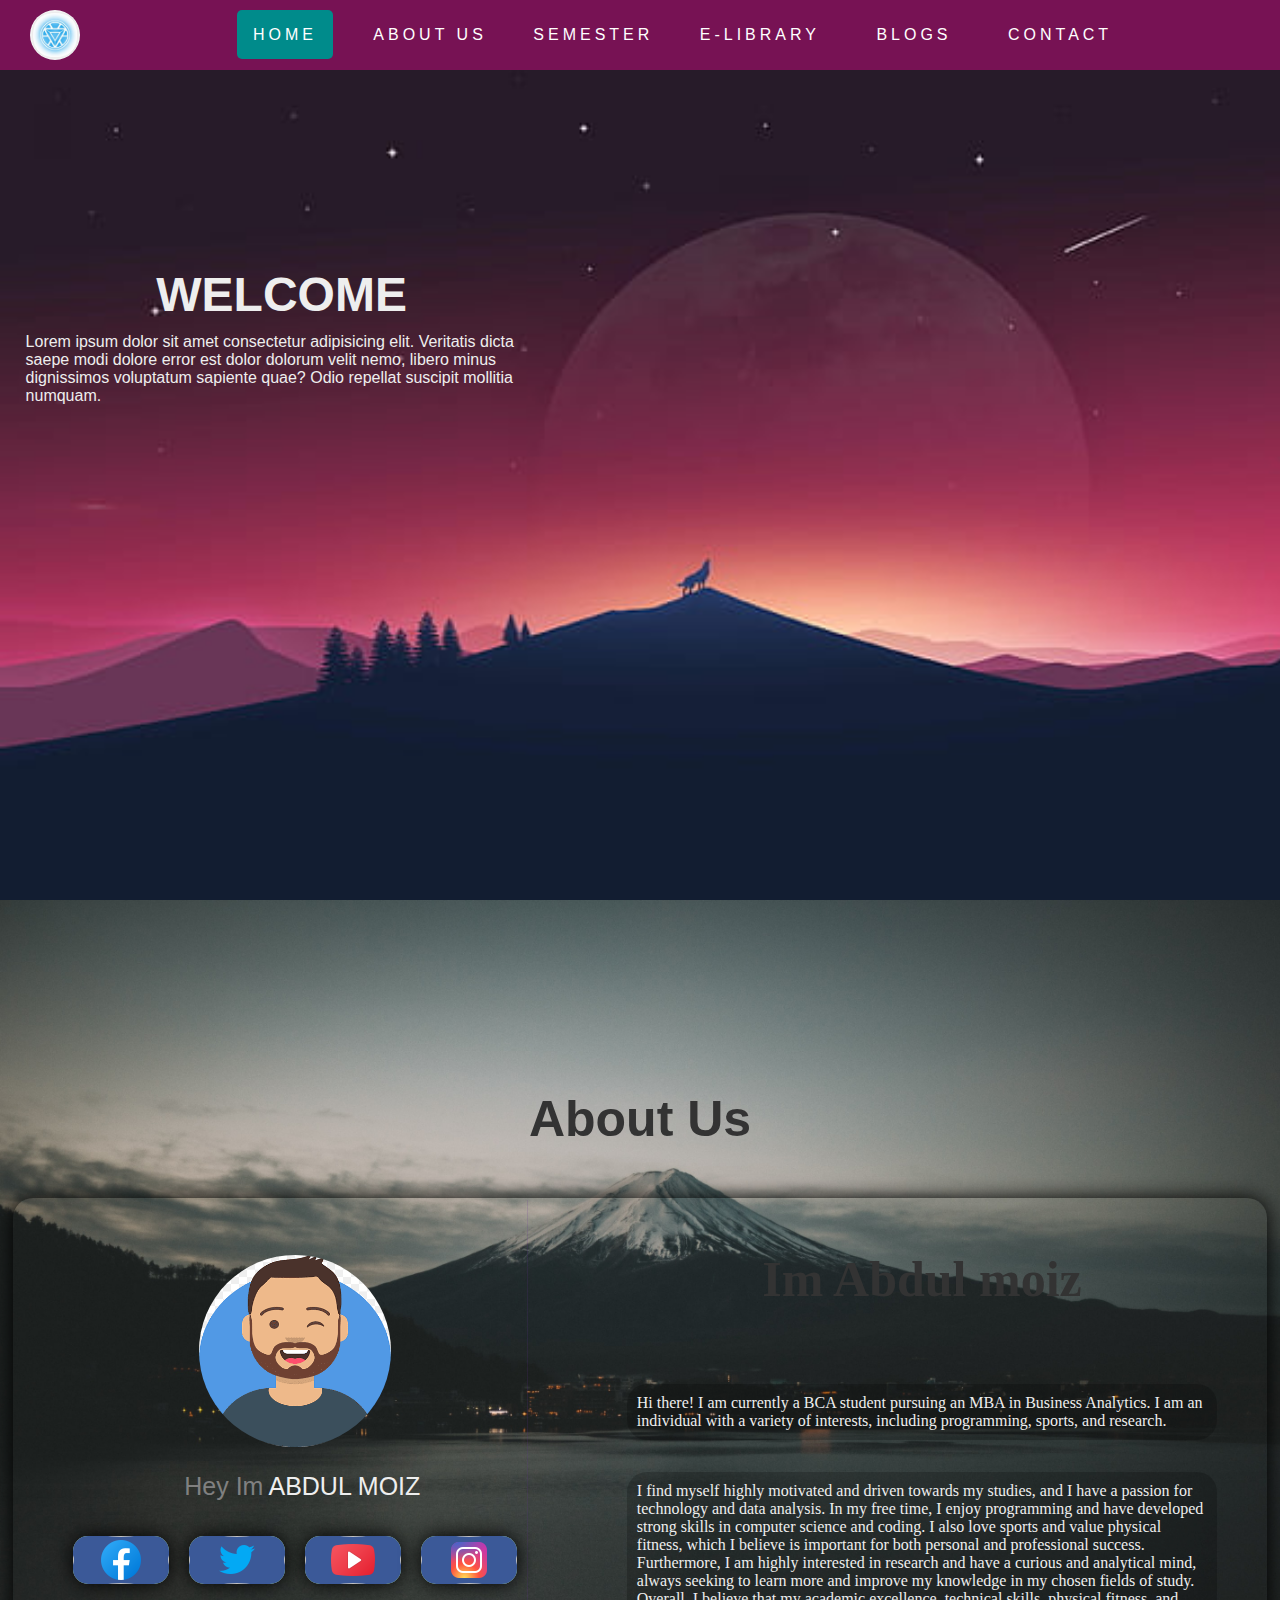
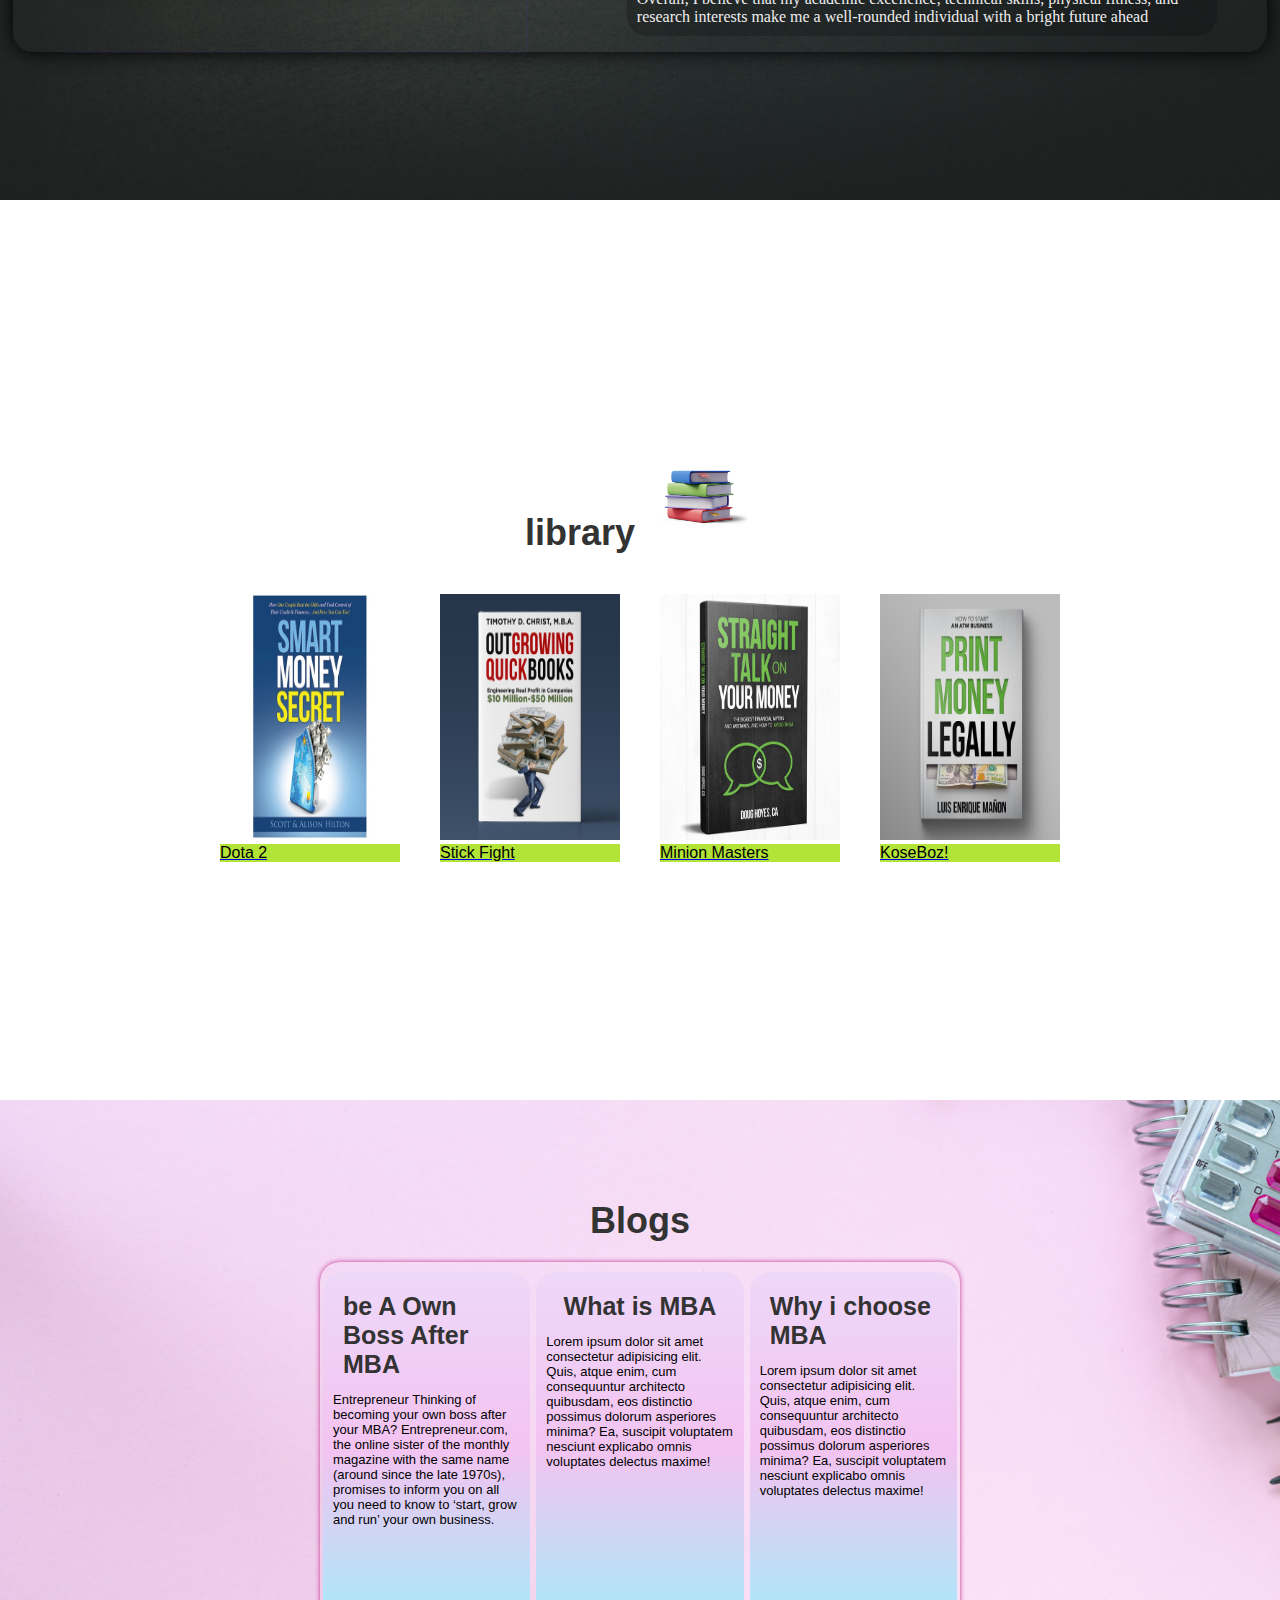
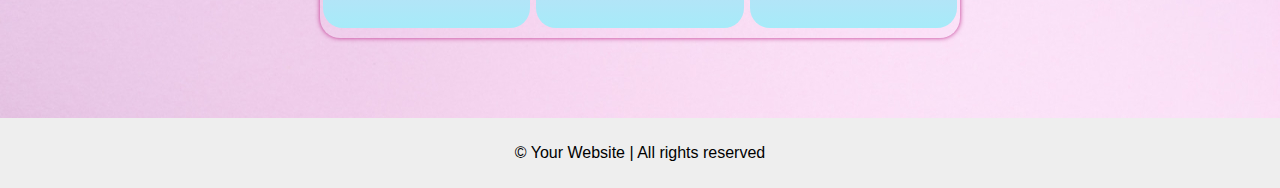
==== commit 4653bbd6: "library spelling update" ====
--- a/index.html
+++ b/index.html
@@ -134,7 +134,7 @@
 
             <div class="wrapper-card">
 
-                <h2><strong>liabrary<span><img src="photos/book-logo.png" alt="" height="100px"></span></strong></h2>
+                <h2><strong>library<span><img src="photos/book-logo.png" alt="" height="100px"></span></strong></h2>
 
                 <div class="cards">
 
--- a/style.css
+++ b/style.css
@@ -227,6 +227,11 @@
     height: 12rem;
     width: 12rem; 
 }
+
+.icon-box-2 img{
+	height:100%;
+}
+
 .wrapper-card{
     display: block;
 }
--- a/style.css
+++ b/style.css
@@ -227,6 +227,11 @@
     height: 12rem;
     width: 12rem; 
 }
+
+.icon-box-2 img{
+	height:100%;
+}
+
 .wrapper-card{
     display: block;
 }
--- a/social-icon.css
+++ b/social-icon.css
@@ -56,9 +56,9 @@
 .icon-box-btn:hover .icon-box-2 {
     /* transform: skewY(20deg); */
     transform:
-        translate(0%, 100%) rotate(50deg);
+        translate(0%, 100%) ;
     border-radius: 15px;
-    /* background: black; */
+    background: transparent;
     /* display: none; */
    
 }
@@ -107,6 +107,10 @@
    
 }
 
+
 .icon{
-    Height:100%;
+    justify-content: center;
+    align-items: center;
+    height: 80%;
+    width: 80%;
 }
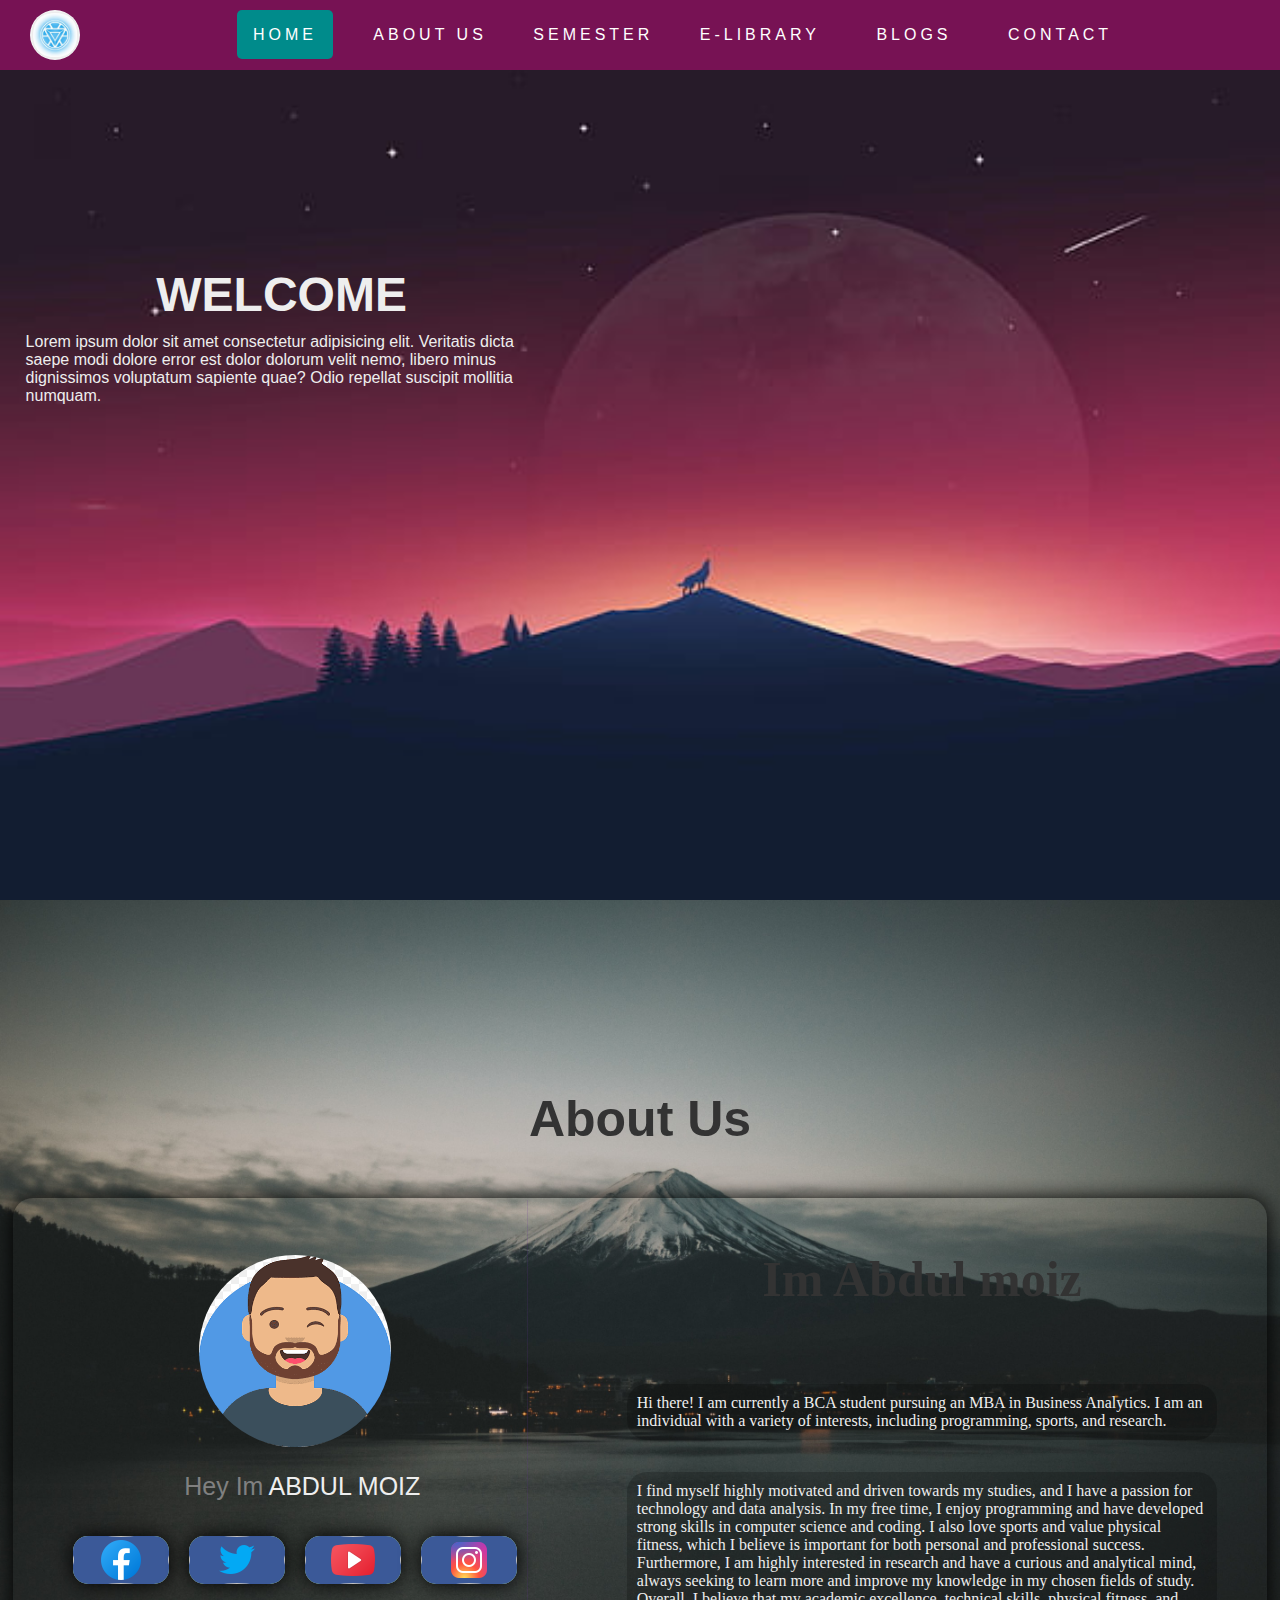
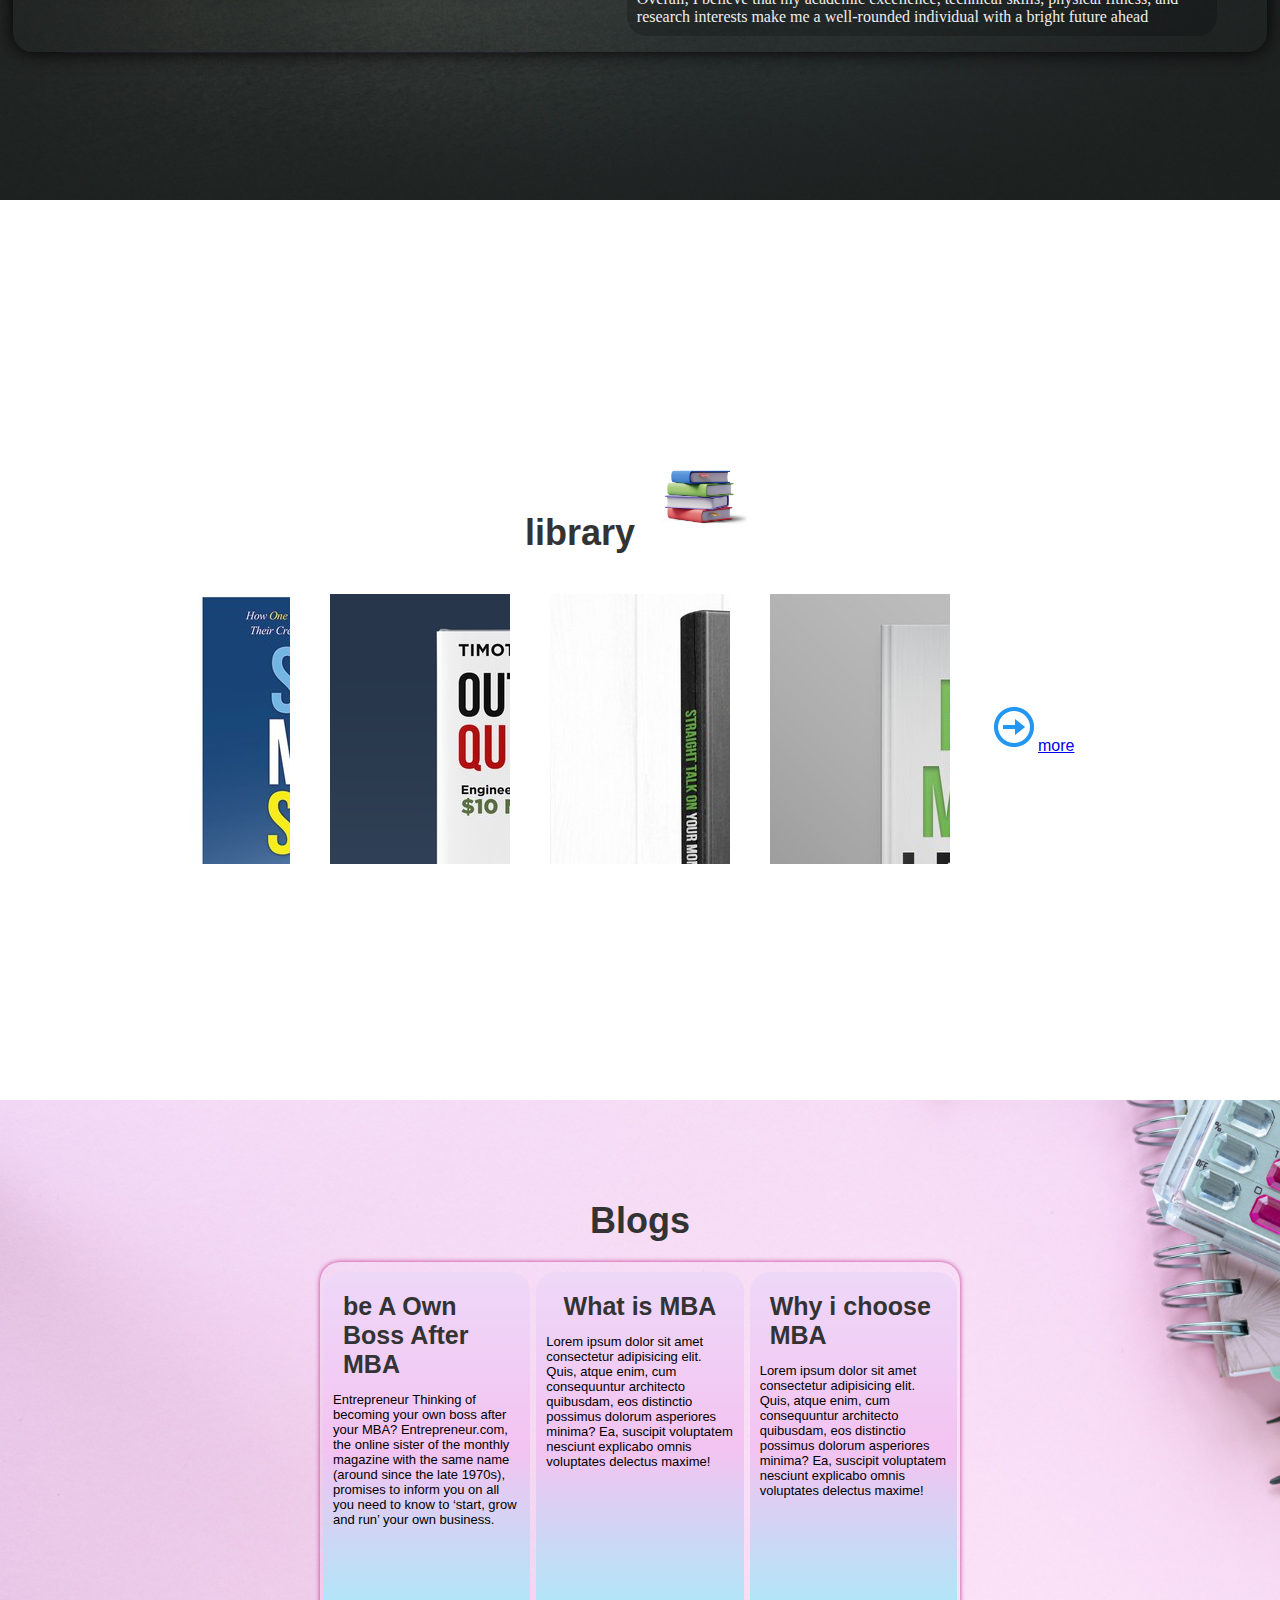
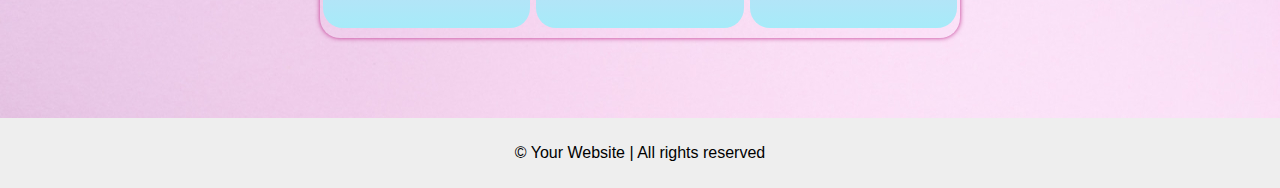
==== commit 15aaf73a: "update more button & adjust tag a" ====
--- a/index.html
+++ b/index.html
@@ -143,33 +143,43 @@
                         <a href="http://"><img src="books/4.jpeg" />
 
                             <figcaption>Dota 2</figcaption>
+                        </a>
 
                     </figure>
-                    </a>
+                    
                     <figure class="card">
 
                         <a href="http://"><img src="books/3.jpeg" />
 
                             <figcaption>Stick Fight</figcaption>
+                        </a>
 
                     </figure>
-                    </a>
+                    
                     <figure class="card">
 
                         <a href="http://"><img src="books/5.jpeg" />
 
                             <figcaption>Minion Masters</figcaption>
+                        </a>
 
                     </figure>
-                    </a>
+                    
                     <figure class="card">
 
                         <a href="http://"><img src="books/6.jpeg" />
 
                             <figcaption>KoseBoz!</figcaption>
-
+                        </a>
                     </figure>
-                    </a>
+                    
+                    <!-- more button -->
+                    <div class="more">
+
+                        <a href="libraray.html"><img src="photos/more.gif" />more</a>
+                    </div>
+                    <!-- more button end -->
+                    
                 </div>
         </section>
 
--- a/cards.css
+++ b/cards.css
@@ -28,6 +28,13 @@
     margin-bottom: 0;
     font-weight: bold;
 }
+.more{
+    margin: 20px;
+        width: 180px;
+        height: 270px;
+        overflow: hidden;
+        display: flex;
+        align-items: center;
 .card{
         @extends: .rel;
         margin: 20px;
@@ -68,4 +75,4 @@
 .wrapper-card h2{
     justify-content: center;
     display: flex;
-}+}
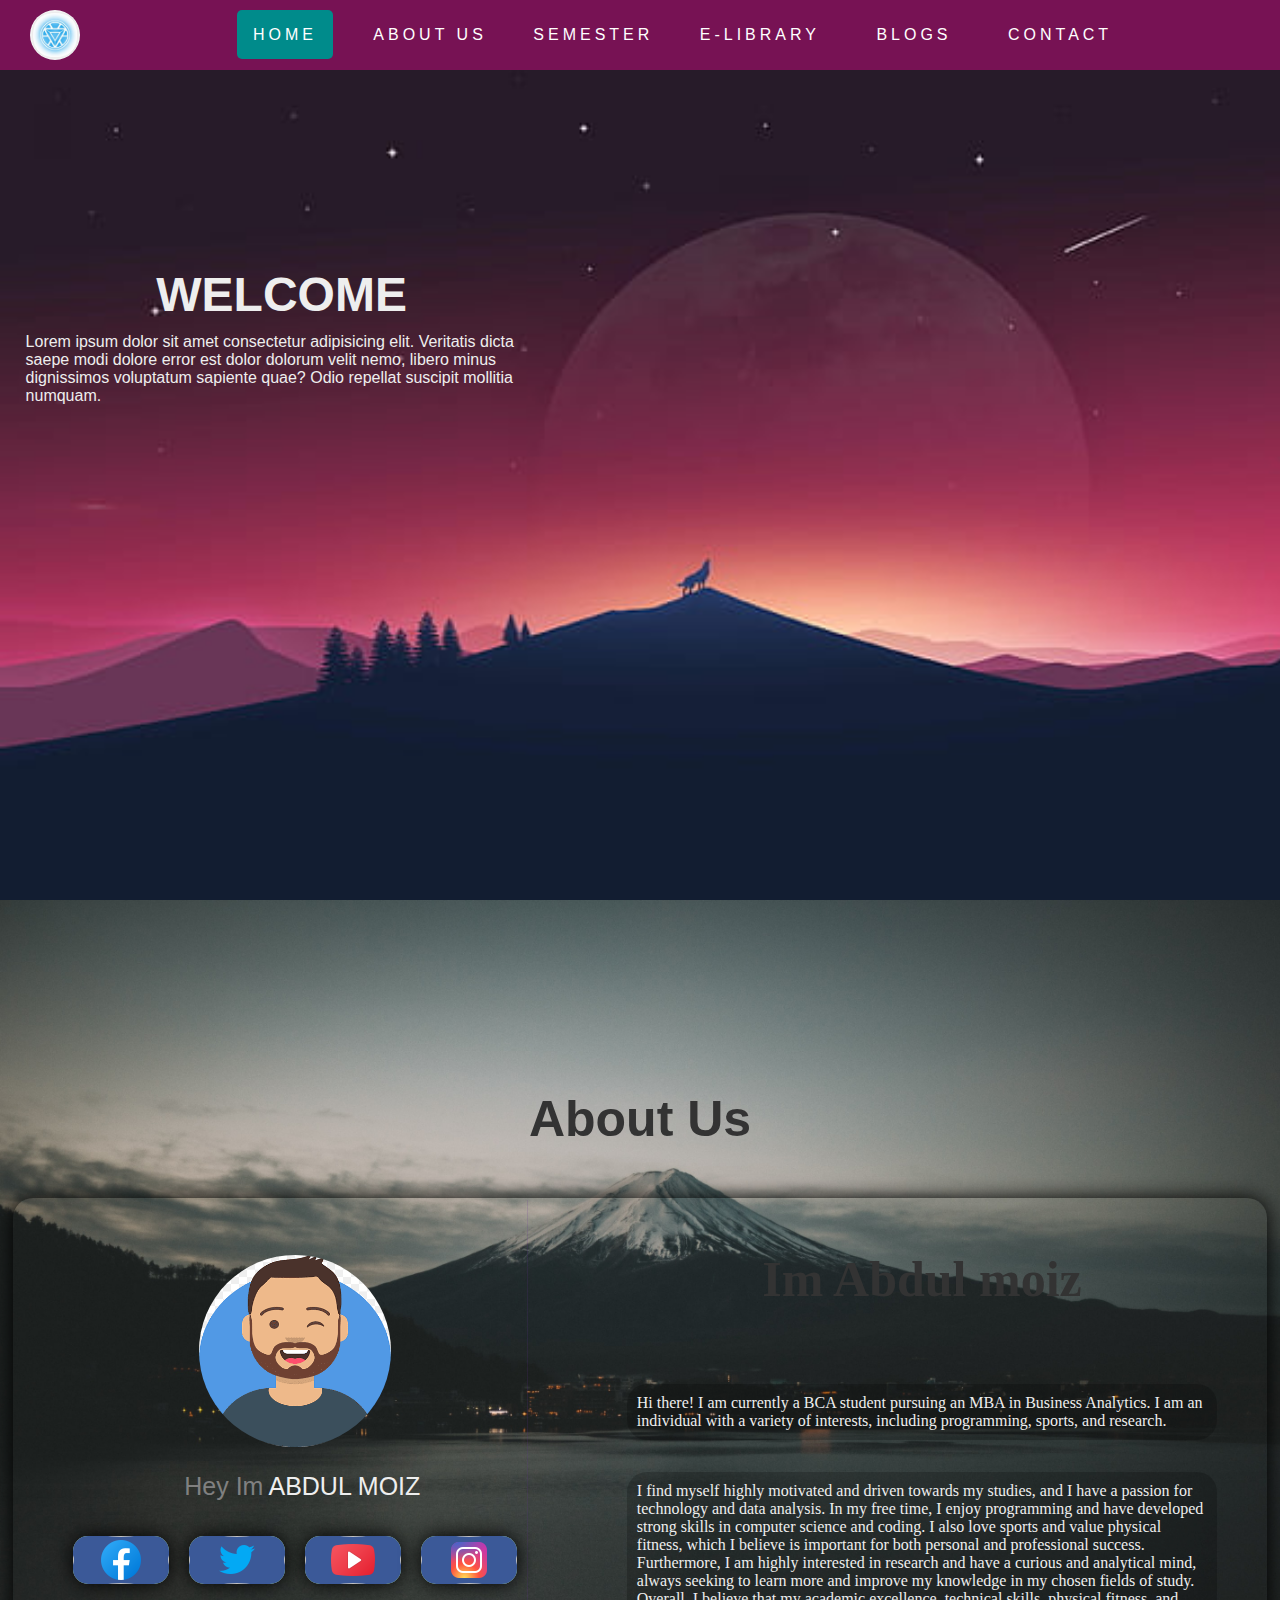
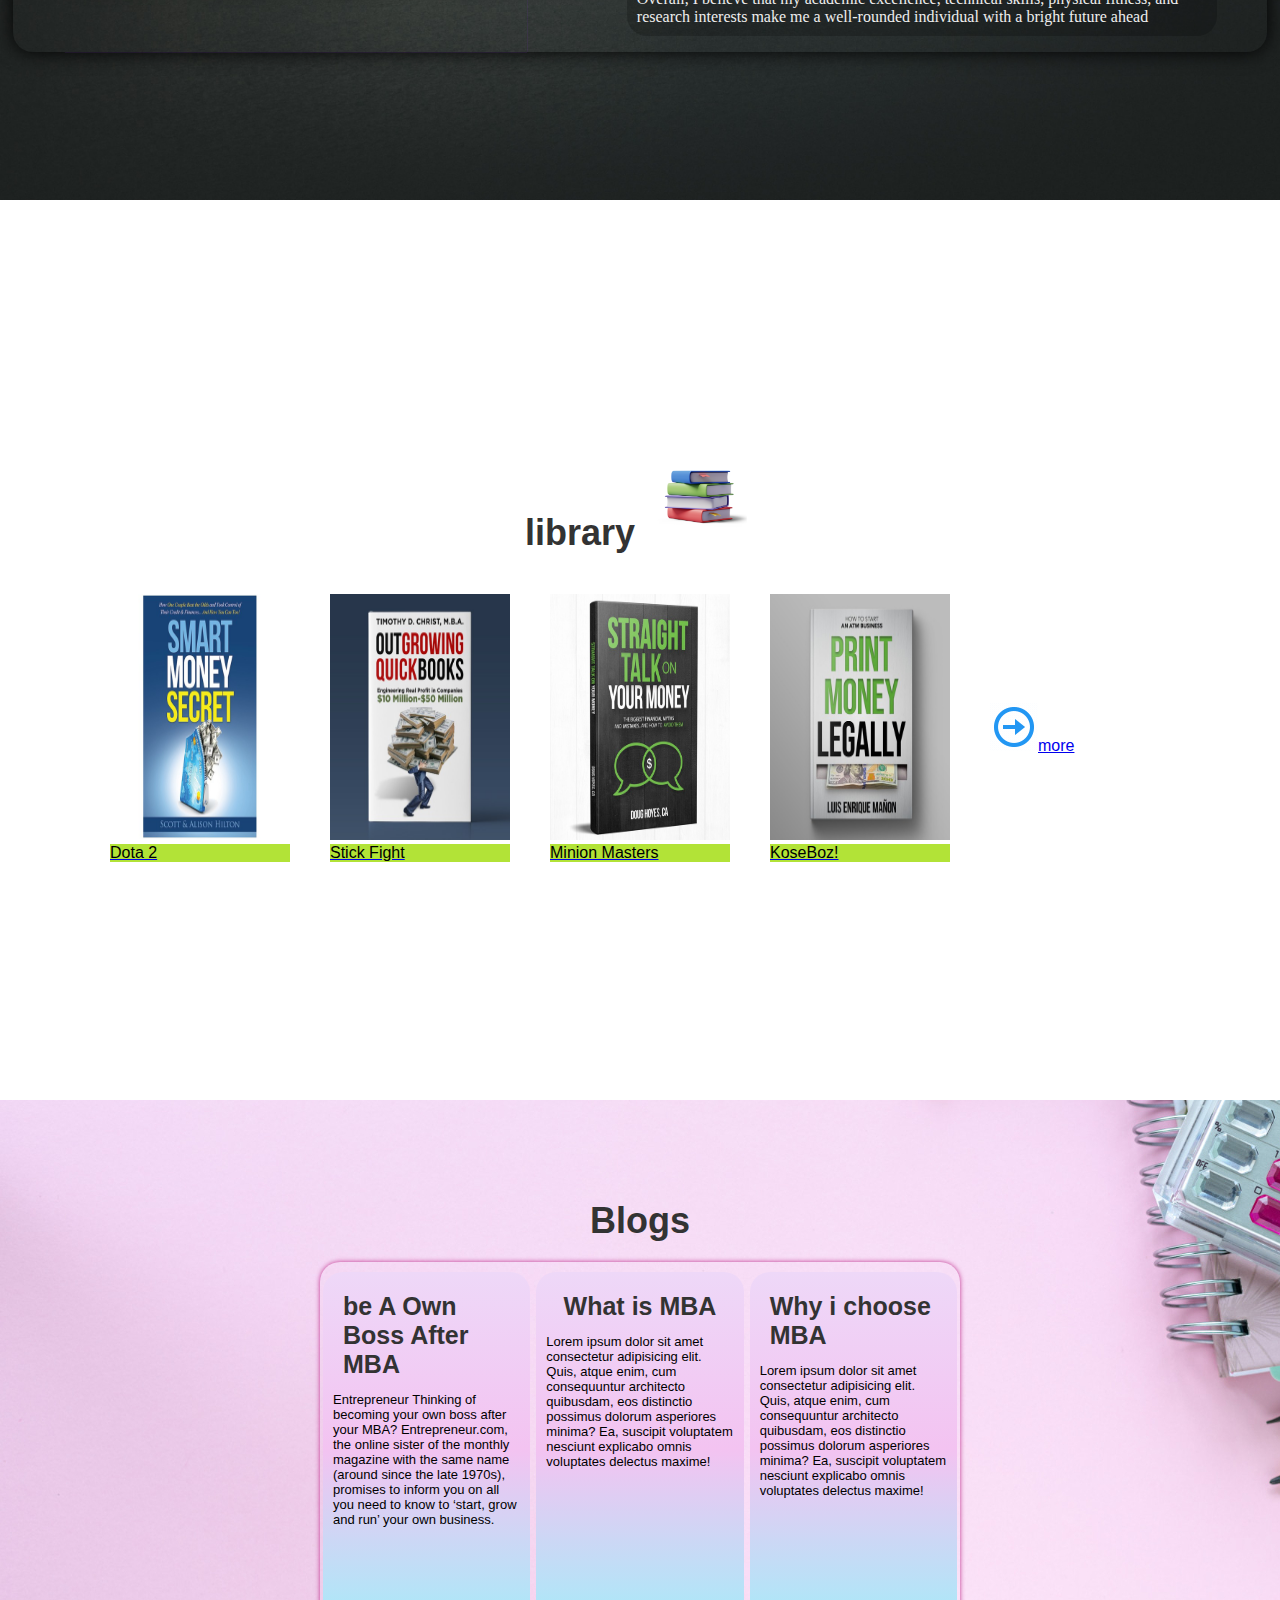
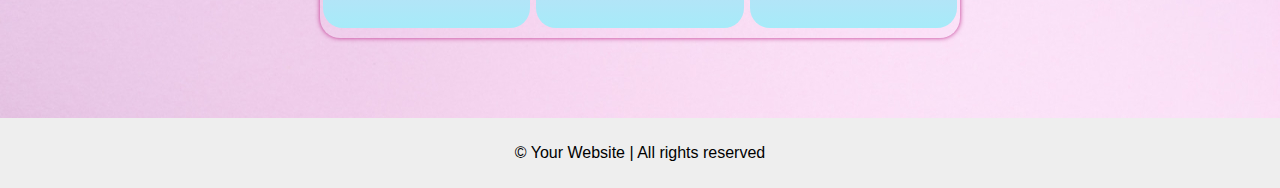
==== commit 754776b7: "added </div> of cards div" ====
--- a/index.html
+++ b/index.html
@@ -179,8 +179,8 @@
                         <a href="libraray.html"><img src="photos/more.gif" />more</a>
                     </div>
                     <!-- more button end -->
-                    
-                </div>
+                </div>
+               </div>
         </section>
 
         <!-- <h2><strong>What's new?</strong></h2>
--- a/style.css
+++ b/style.css
@@ -13,7 +13,7 @@
 
 header {
     display: flex;
-	/* background-color: rgb(76, 15, 117); */
+	background-color: rgb(76, 15, 117);
 	color: #fff;
 	padding: 10px;
 	position: fixed;
--- a/style.css
+++ b/style.css
@@ -13,7 +13,7 @@
 
 header {
     display: flex;
-	/* background-color: rgb(76, 15, 117); */
+	background-color: rgb(76, 15, 117);
 	color: #fff;
 	padding: 10px;
 	position: fixed;
--- a/cards.css
+++ b/cards.css
@@ -35,6 +35,7 @@
         overflow: hidden;
         display: flex;
         align-items: center;
+}
 .card{
         @extends: .rel;
         margin: 20px;
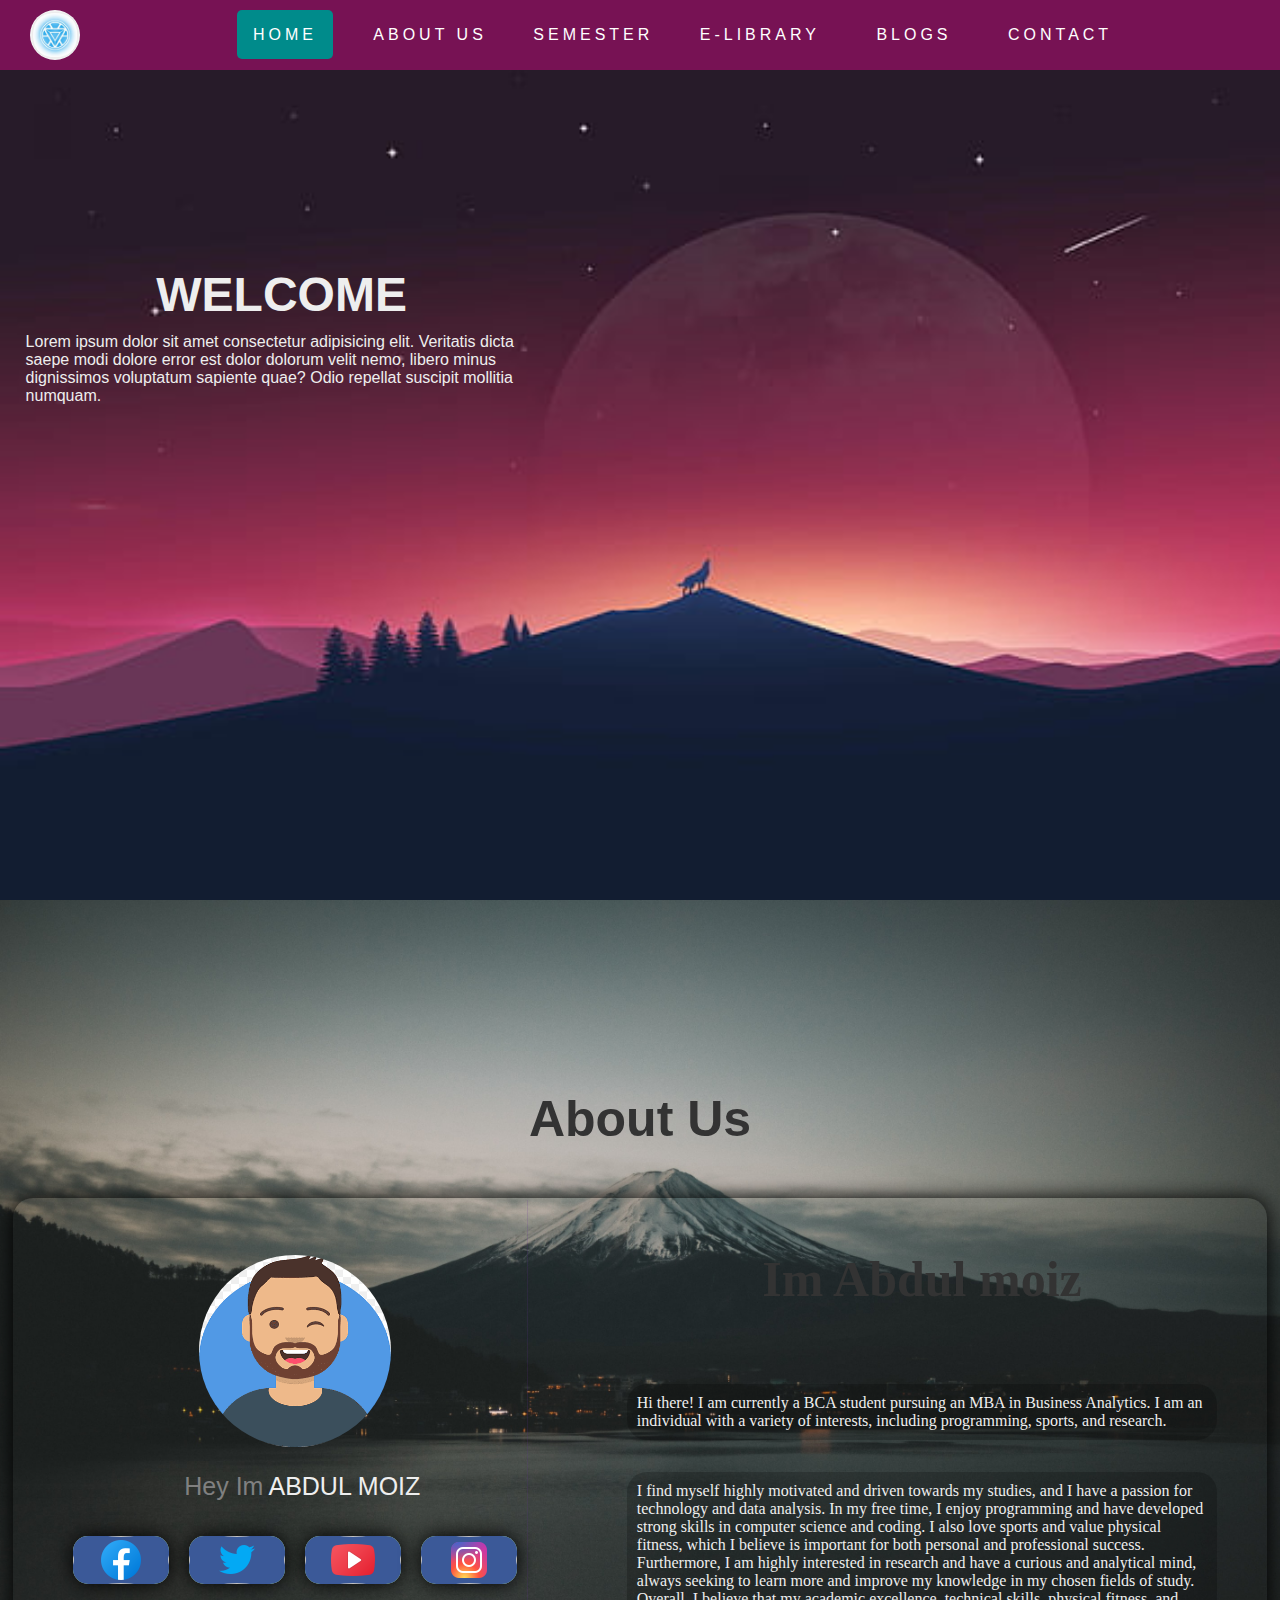
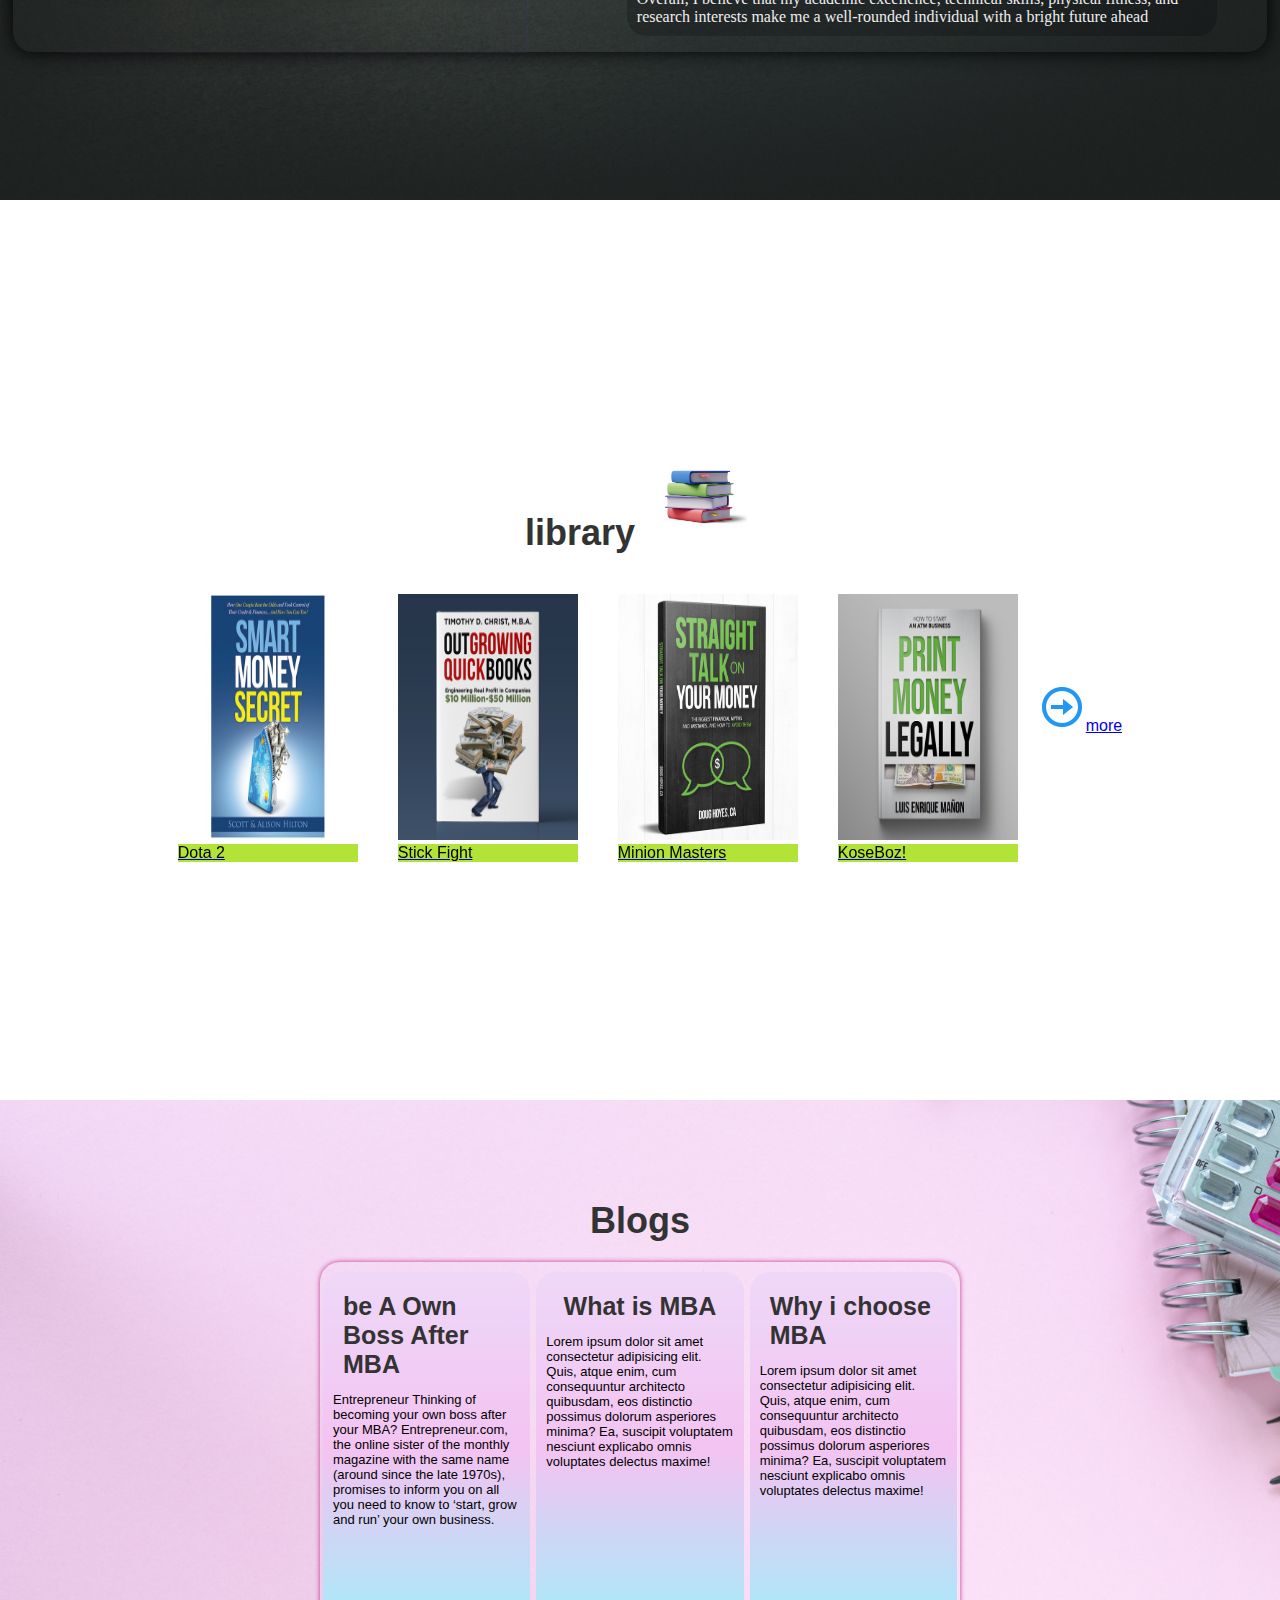
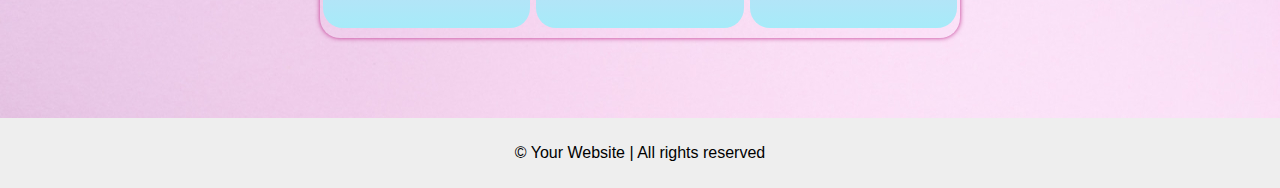
==== commit 3008d39d: "add links in cards book" ====
--- a/index.html
+++ b/index.html
@@ -140,7 +140,7 @@
 
                     <figure class="card">
 
-                        <a href="http://"><img src="books/4.jpeg" />
+                        <a href="https://www.drnishikantjha.com/booksCollection/Accounting%20for%20Management%20for%20MBA%20.pdf"><img src="books/4.jpeg" />
 
                             <figcaption>Dota 2</figcaption>
                         </a>
@@ -149,7 +149,7 @@
                     
                     <figure class="card">
 
-                        <a href="http://"><img src="books/3.jpeg" />
+                        <a href="http://online.fliphtml5.com/bvskm/jbpi/index.html"><img src="books/3.jpeg" />
 
                             <figcaption>Stick Fight</figcaption>
                         </a>
@@ -158,7 +158,7 @@
                     
                     <figure class="card">
 
-                        <a href="http://"><img src="books/5.jpeg" />
+                        <a href="https://www.bdu.ac.in/cde/docs/ebooks/mba/III/P16MBA14%20%20-%20LEGAL%20ASPECTS%20IN%20BUSINESS.pdf"><img src="books/5.jpeg" />
 
                             <figcaption>Minion Masters</figcaption>
                         </a>
@@ -167,7 +167,7 @@
                     
                     <figure class="card">
 
-                        <a href="http://"><img src="books/6.jpeg" />
+                        <a href="https://www.slideshare.net/VinodMalkar/unit-no1-introduction-to-marketing-as-per-syllabus-of-pune-university-basics-of-marketing-2016-pattern"><img src="books/6.jpeg" />
 
                             <figcaption>KoseBoz!</figcaption>
                         </a>
--- a/cards.css
+++ b/cards.css
@@ -29,8 +29,8 @@
     font-weight: bold;
 }
 .more{
-    margin: 20px;
-        width: 180px;
+/*     margin: 20px; */
+        width: auto;
         height: 270px;
         overflow: hidden;
         display: flex;
@@ -63,7 +63,7 @@
 
         .cards{
             display: flex;
-            flex-wrap: wrap;
+            flex-wrap: nowrap;
             transition:flex 2s ease-in-out;
             justify-content: center;
         }
